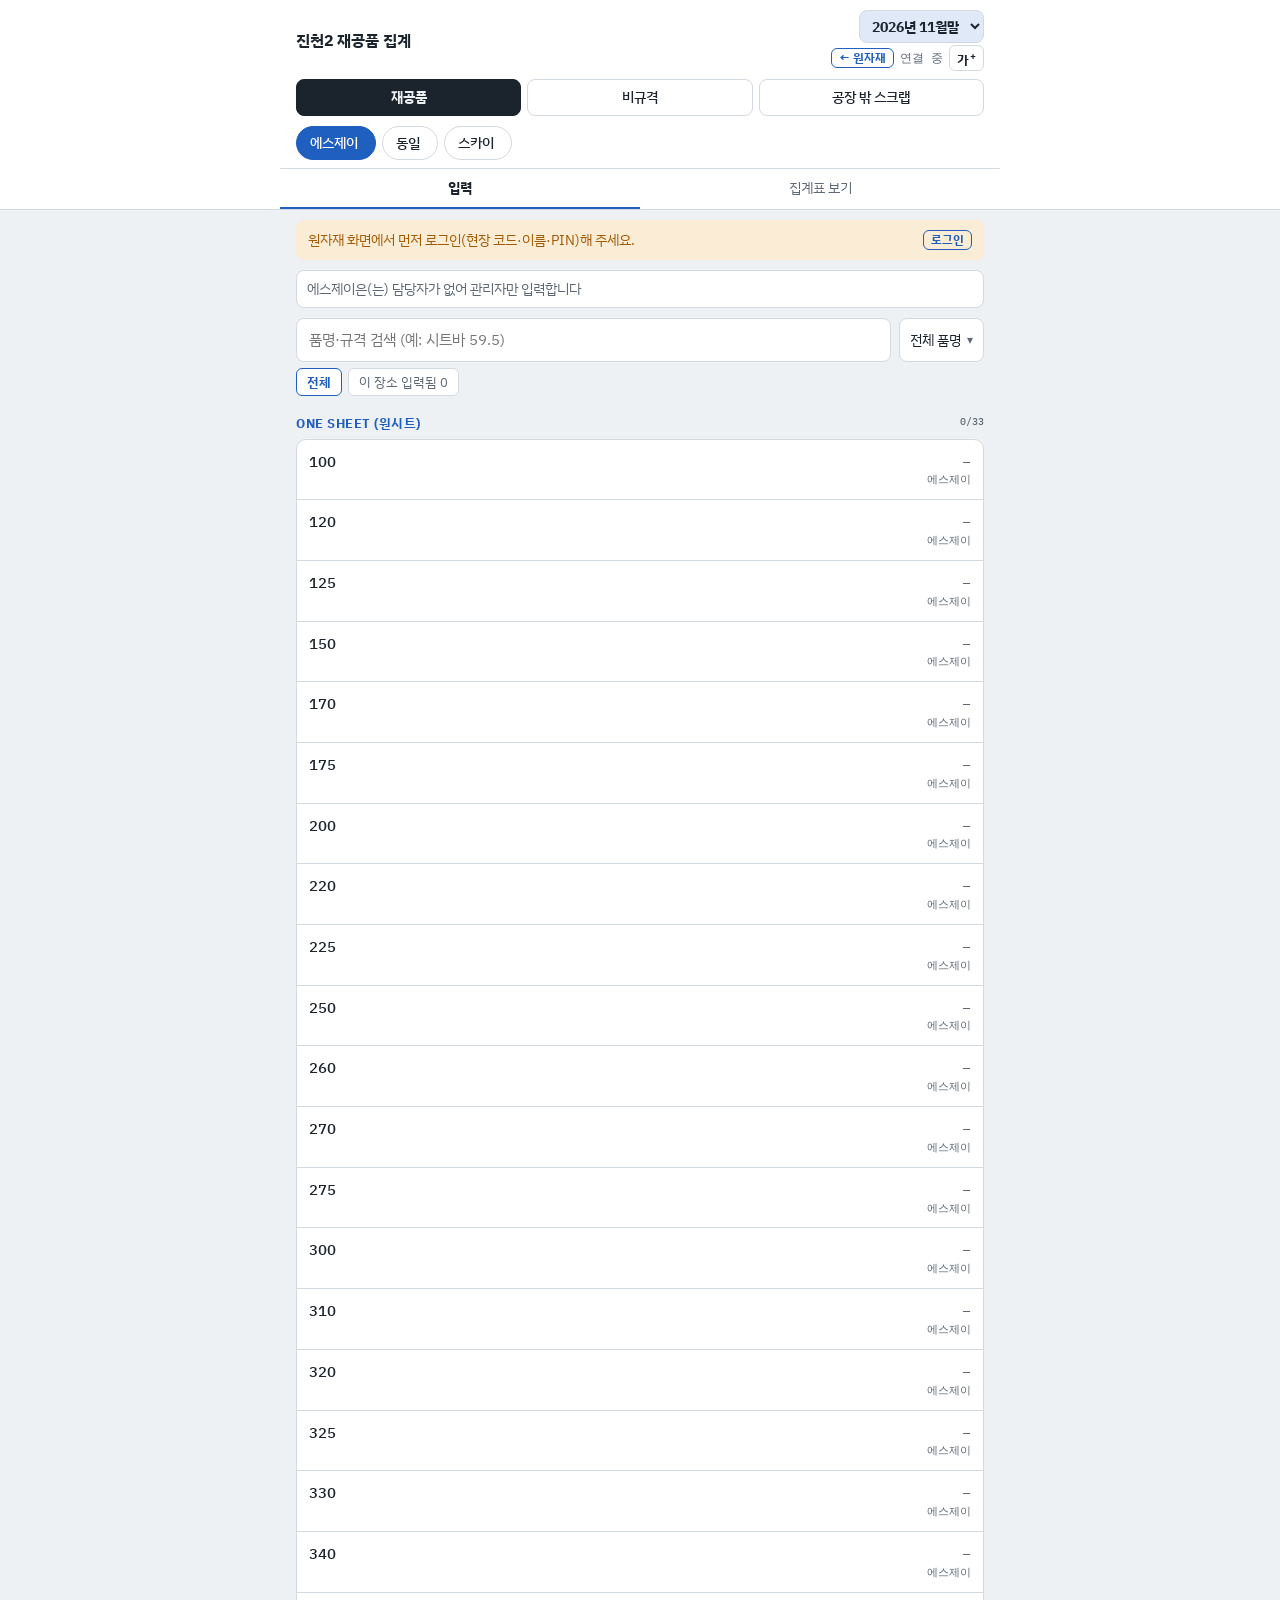
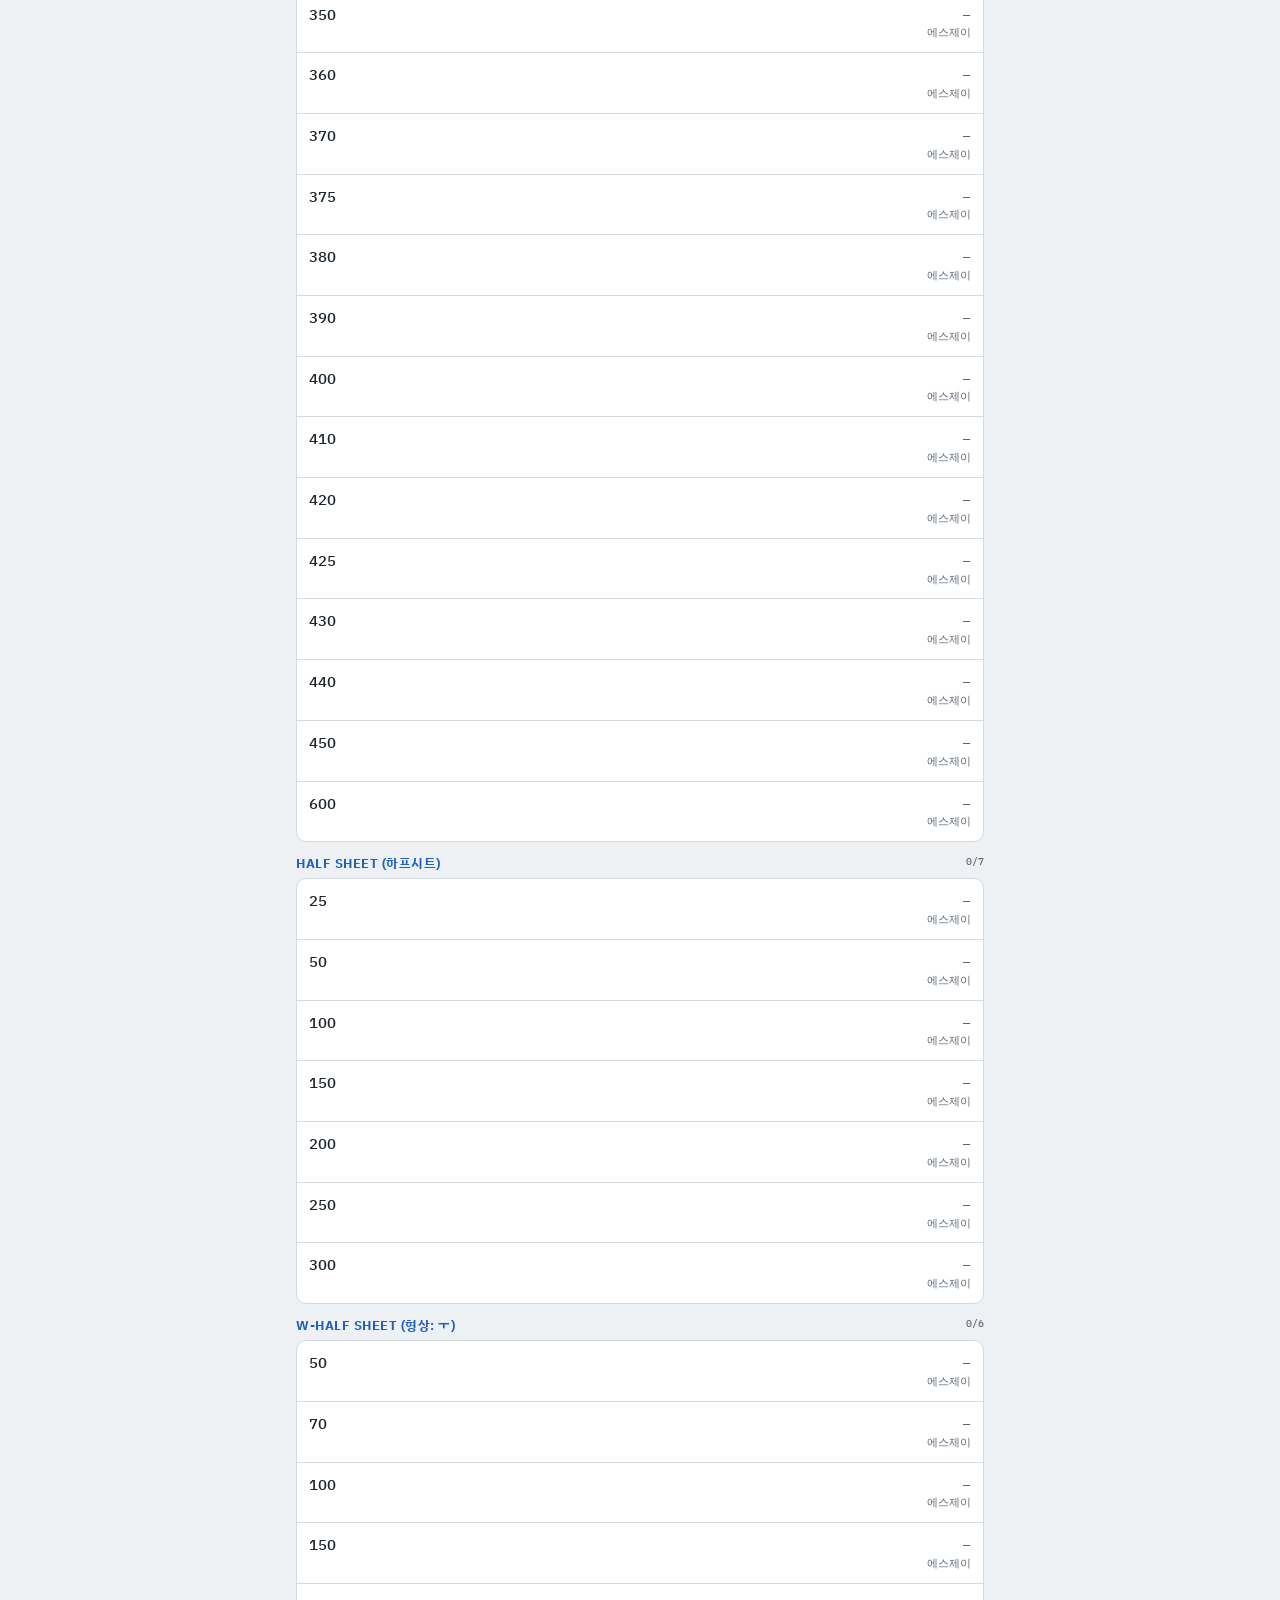
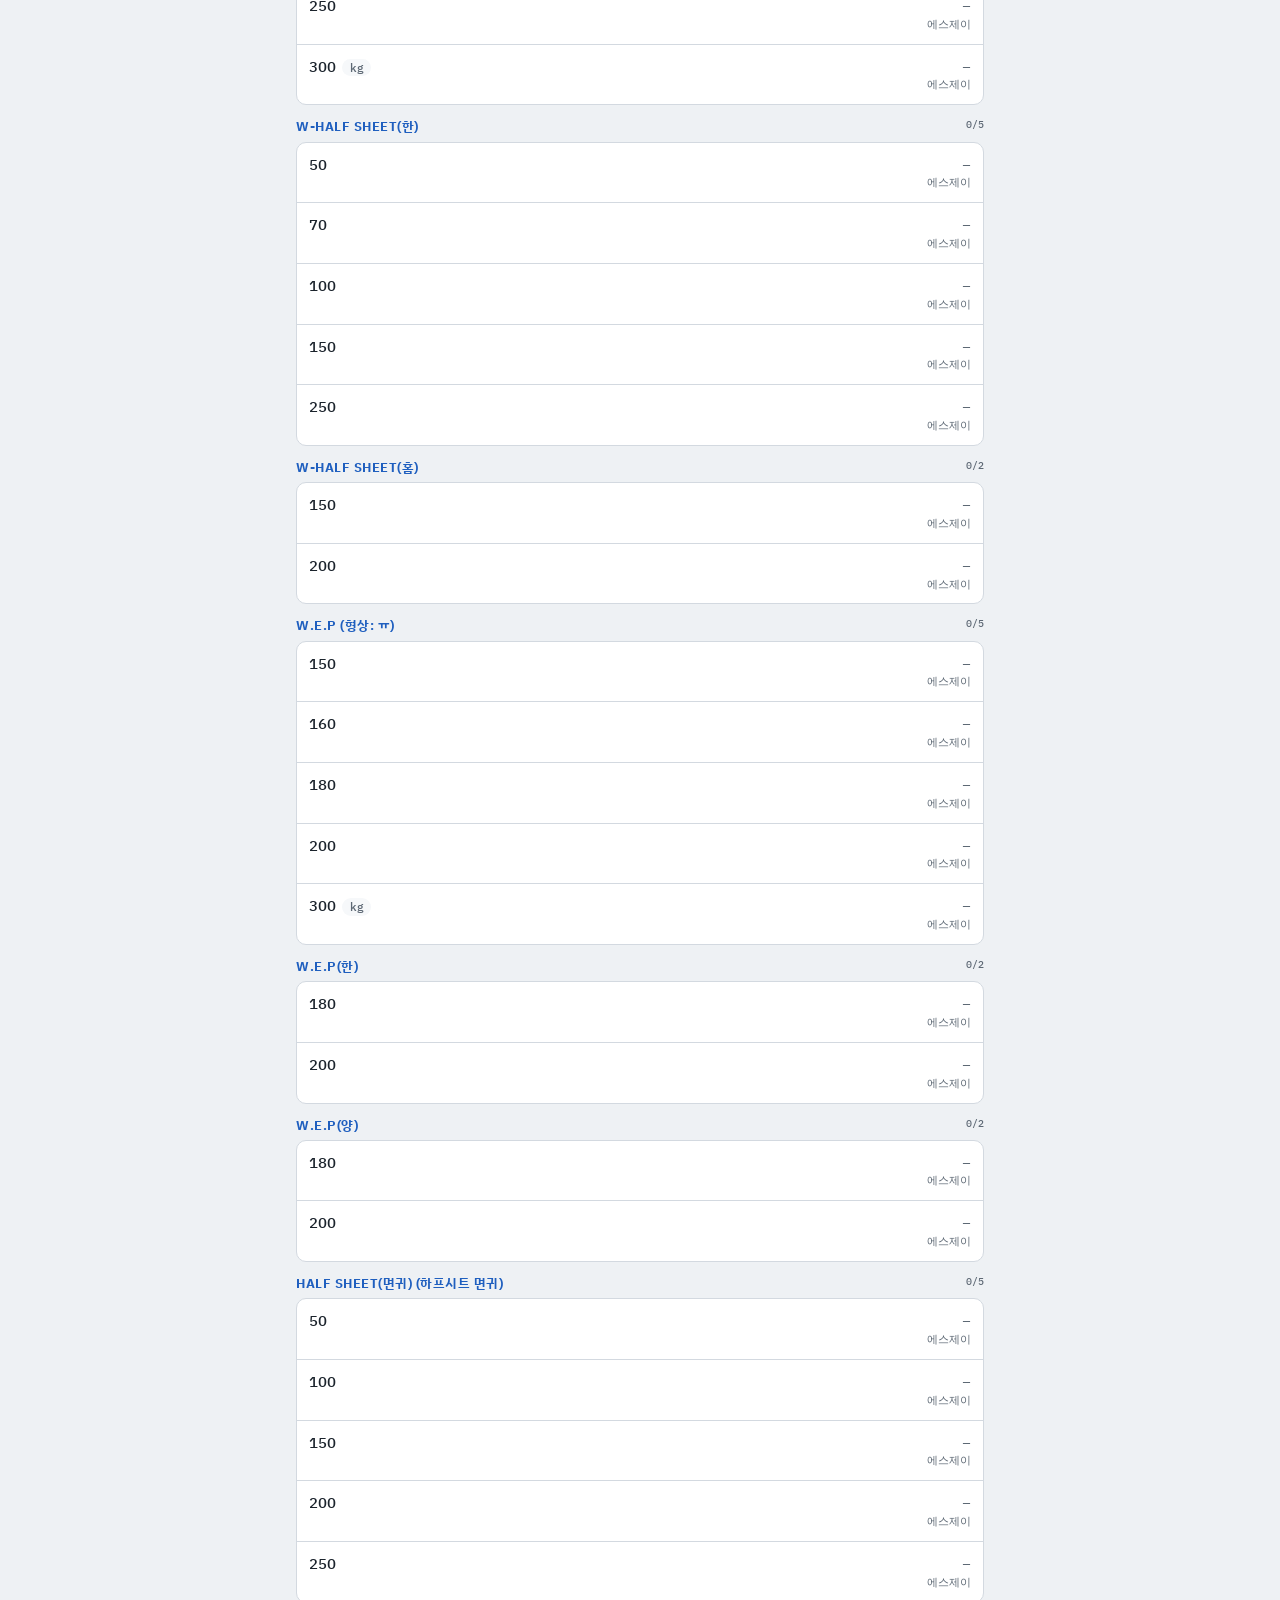
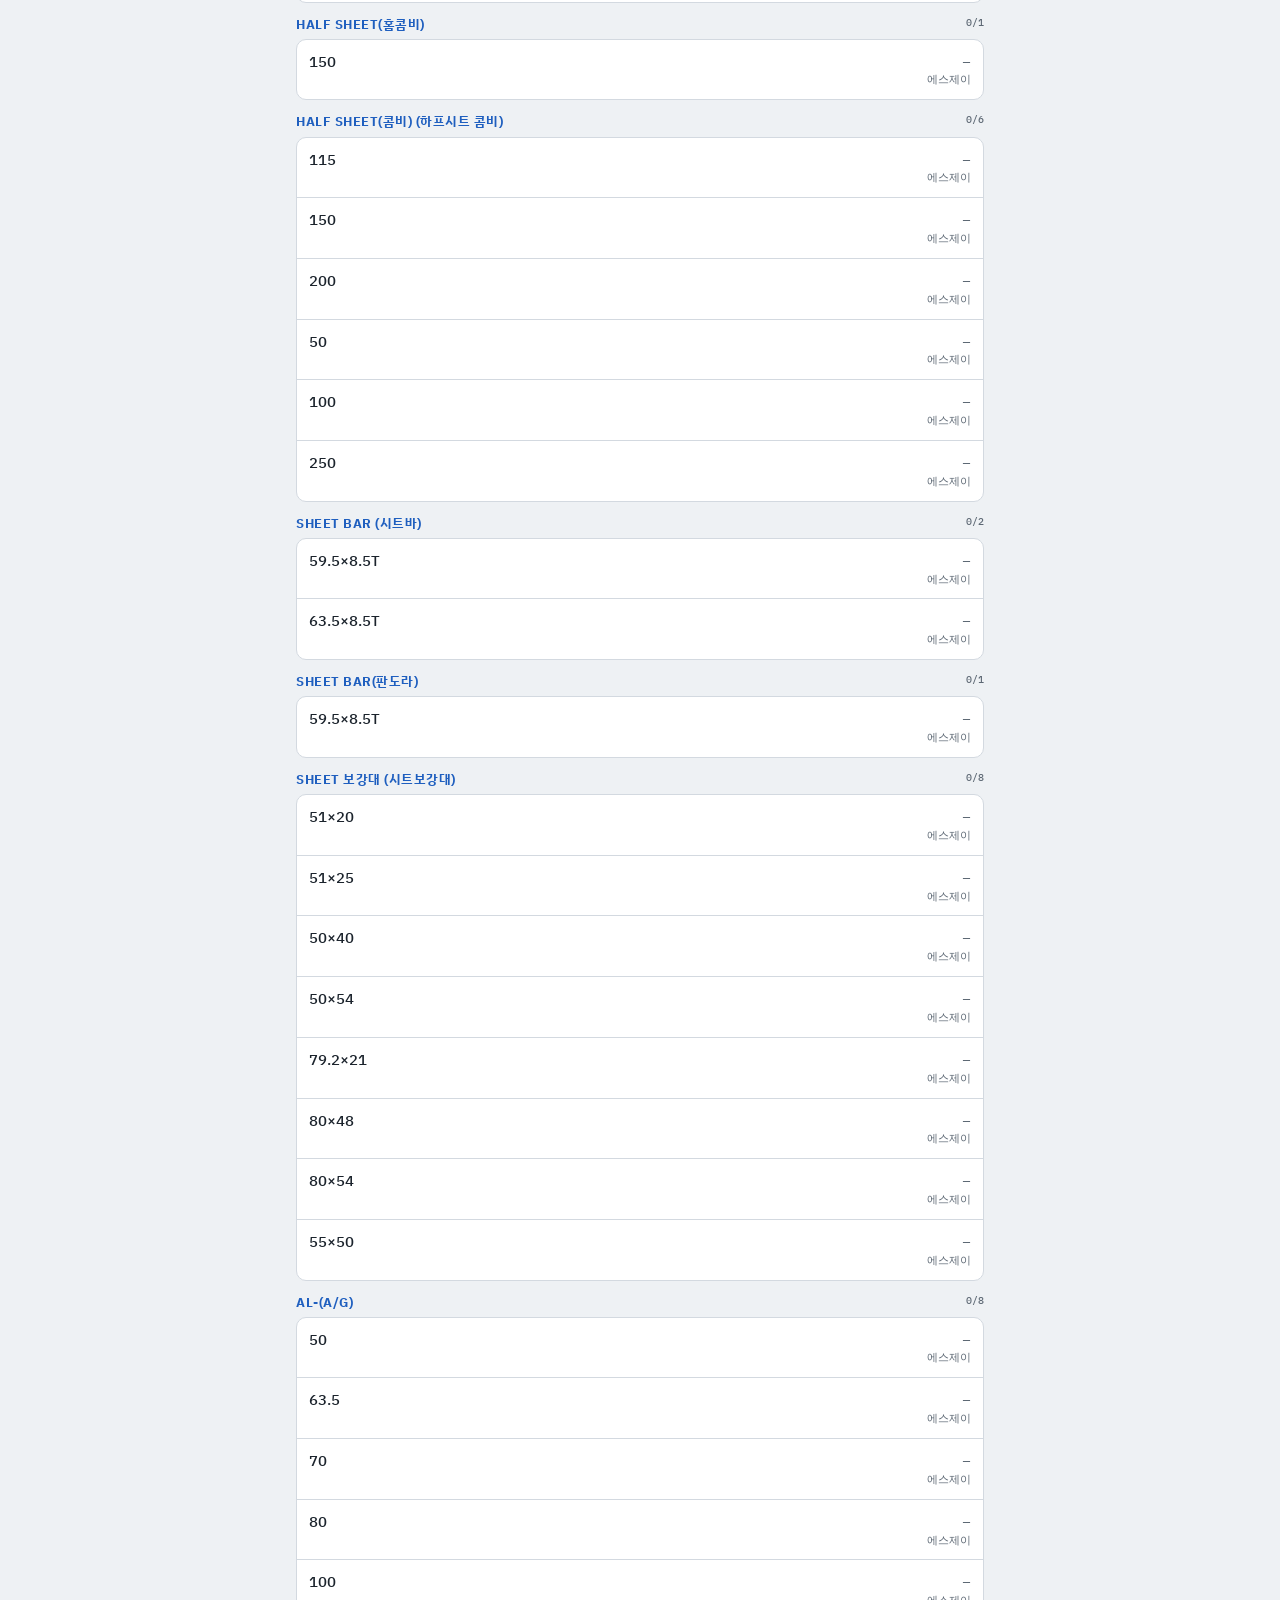
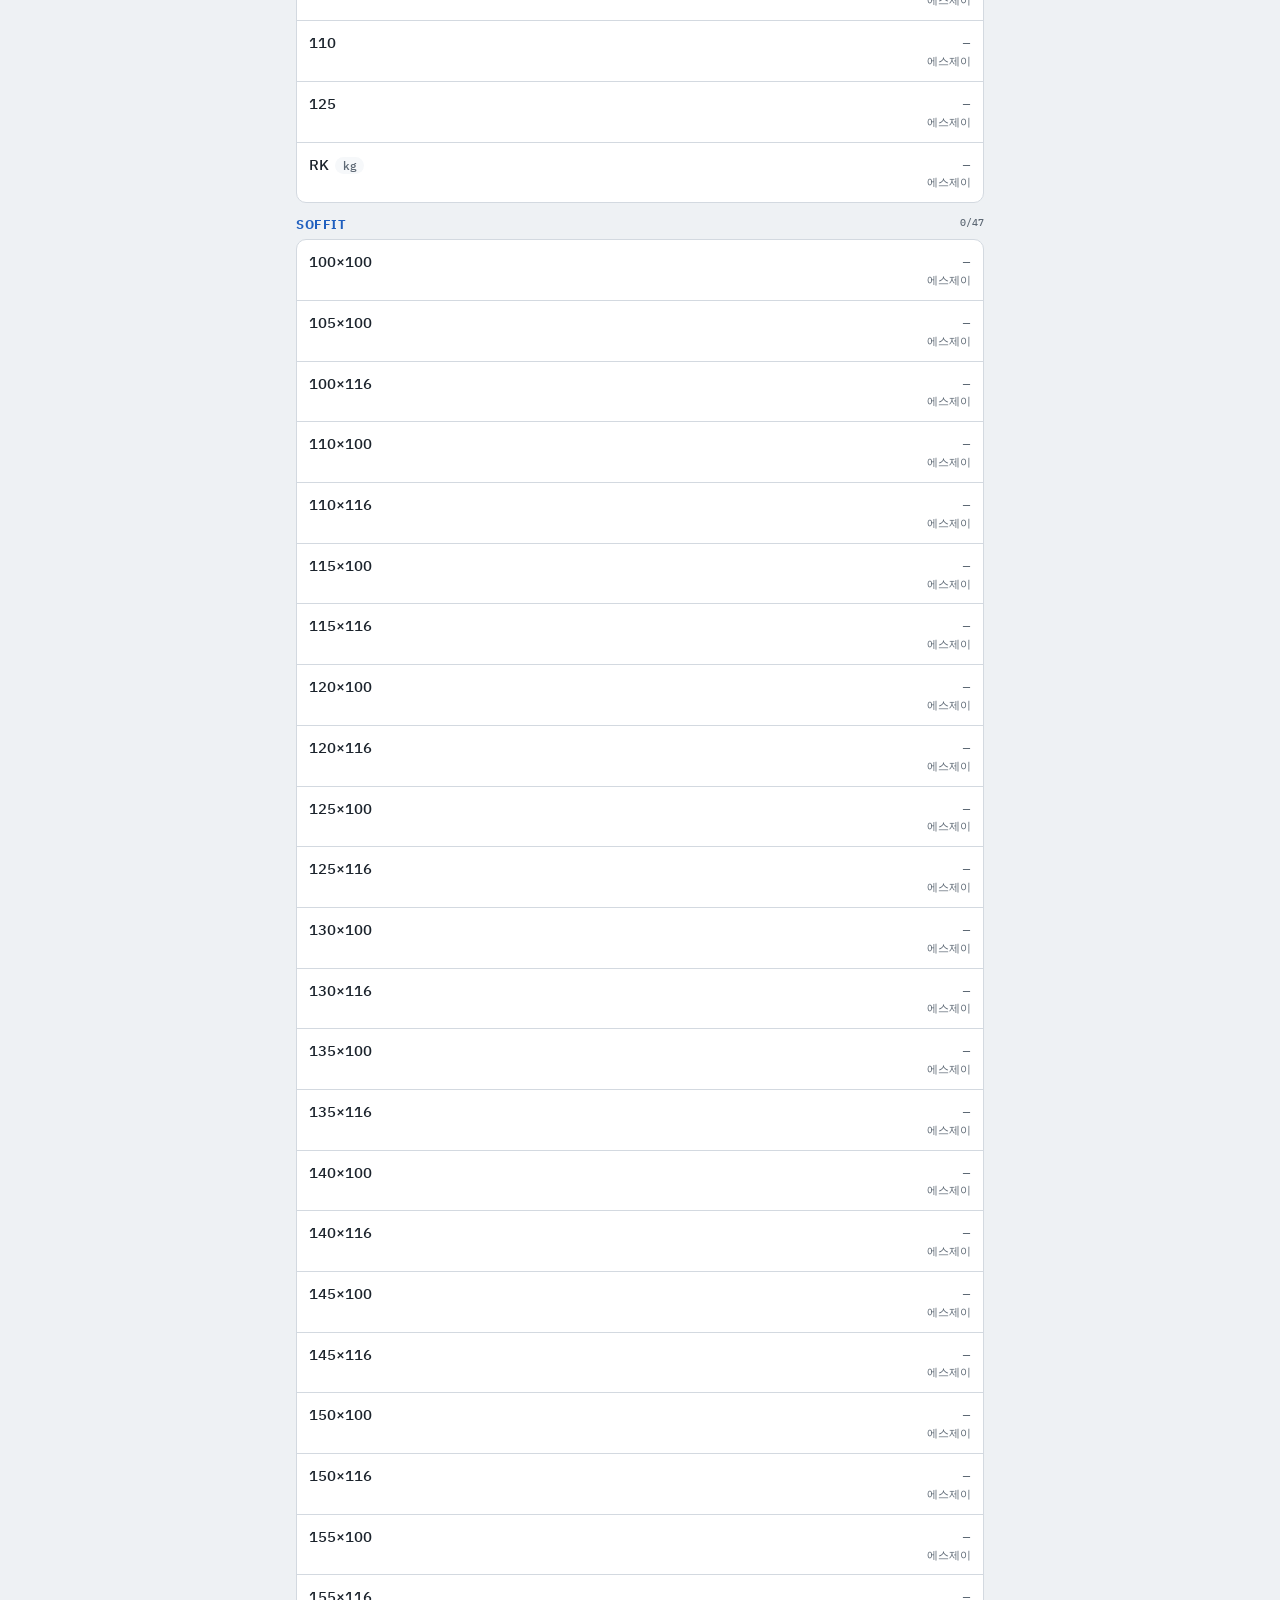
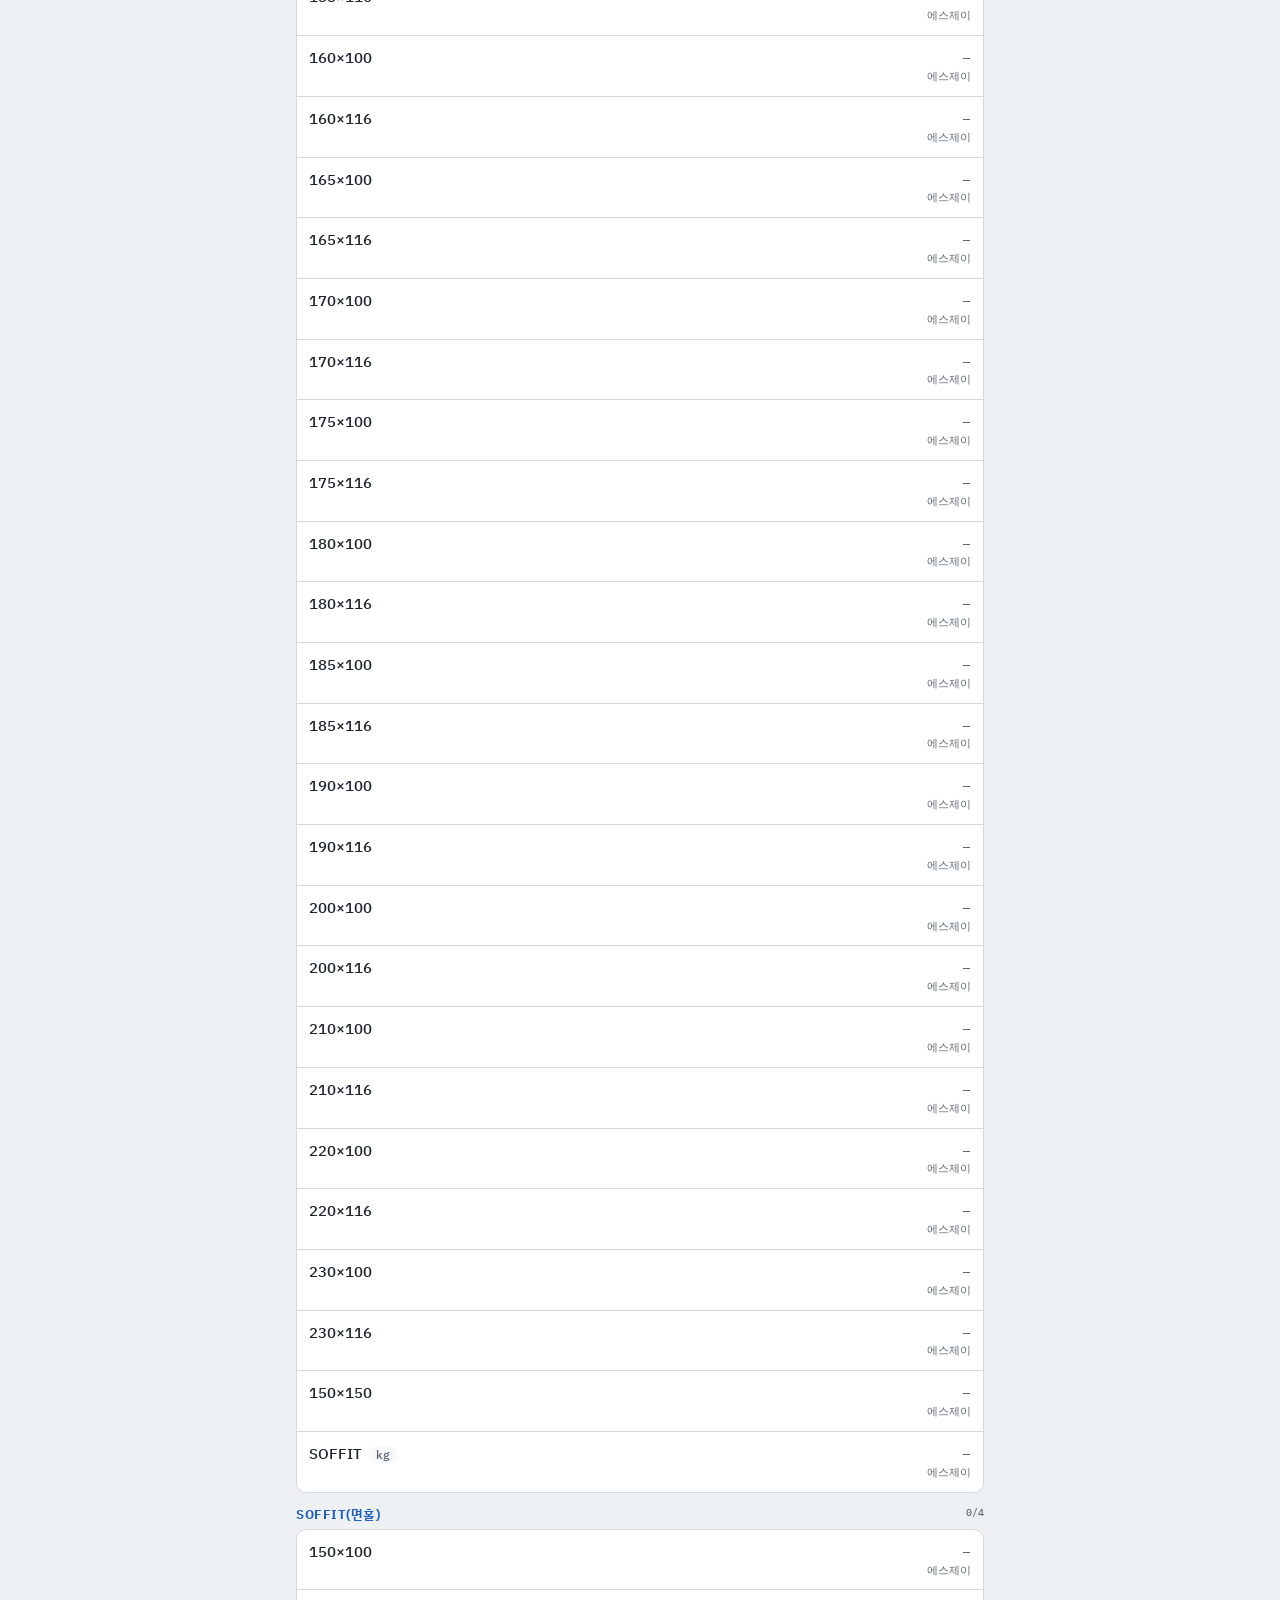
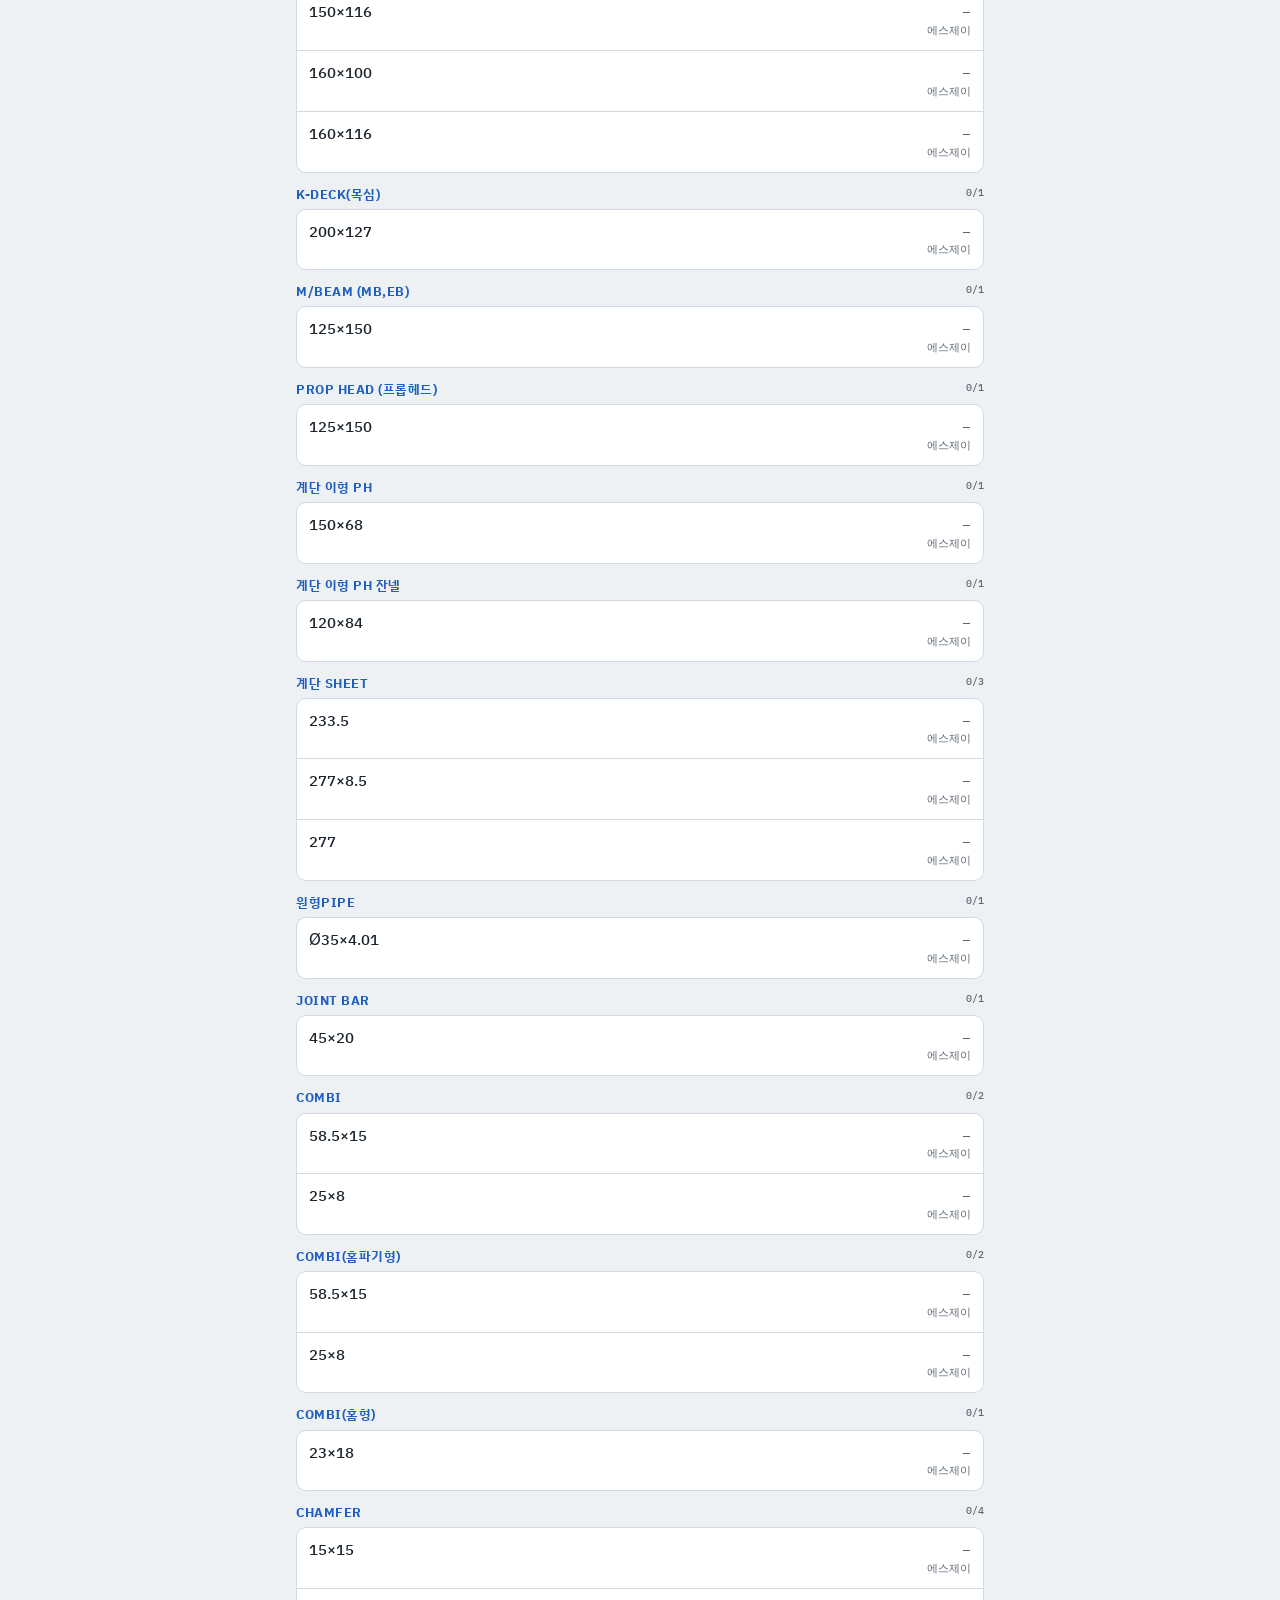
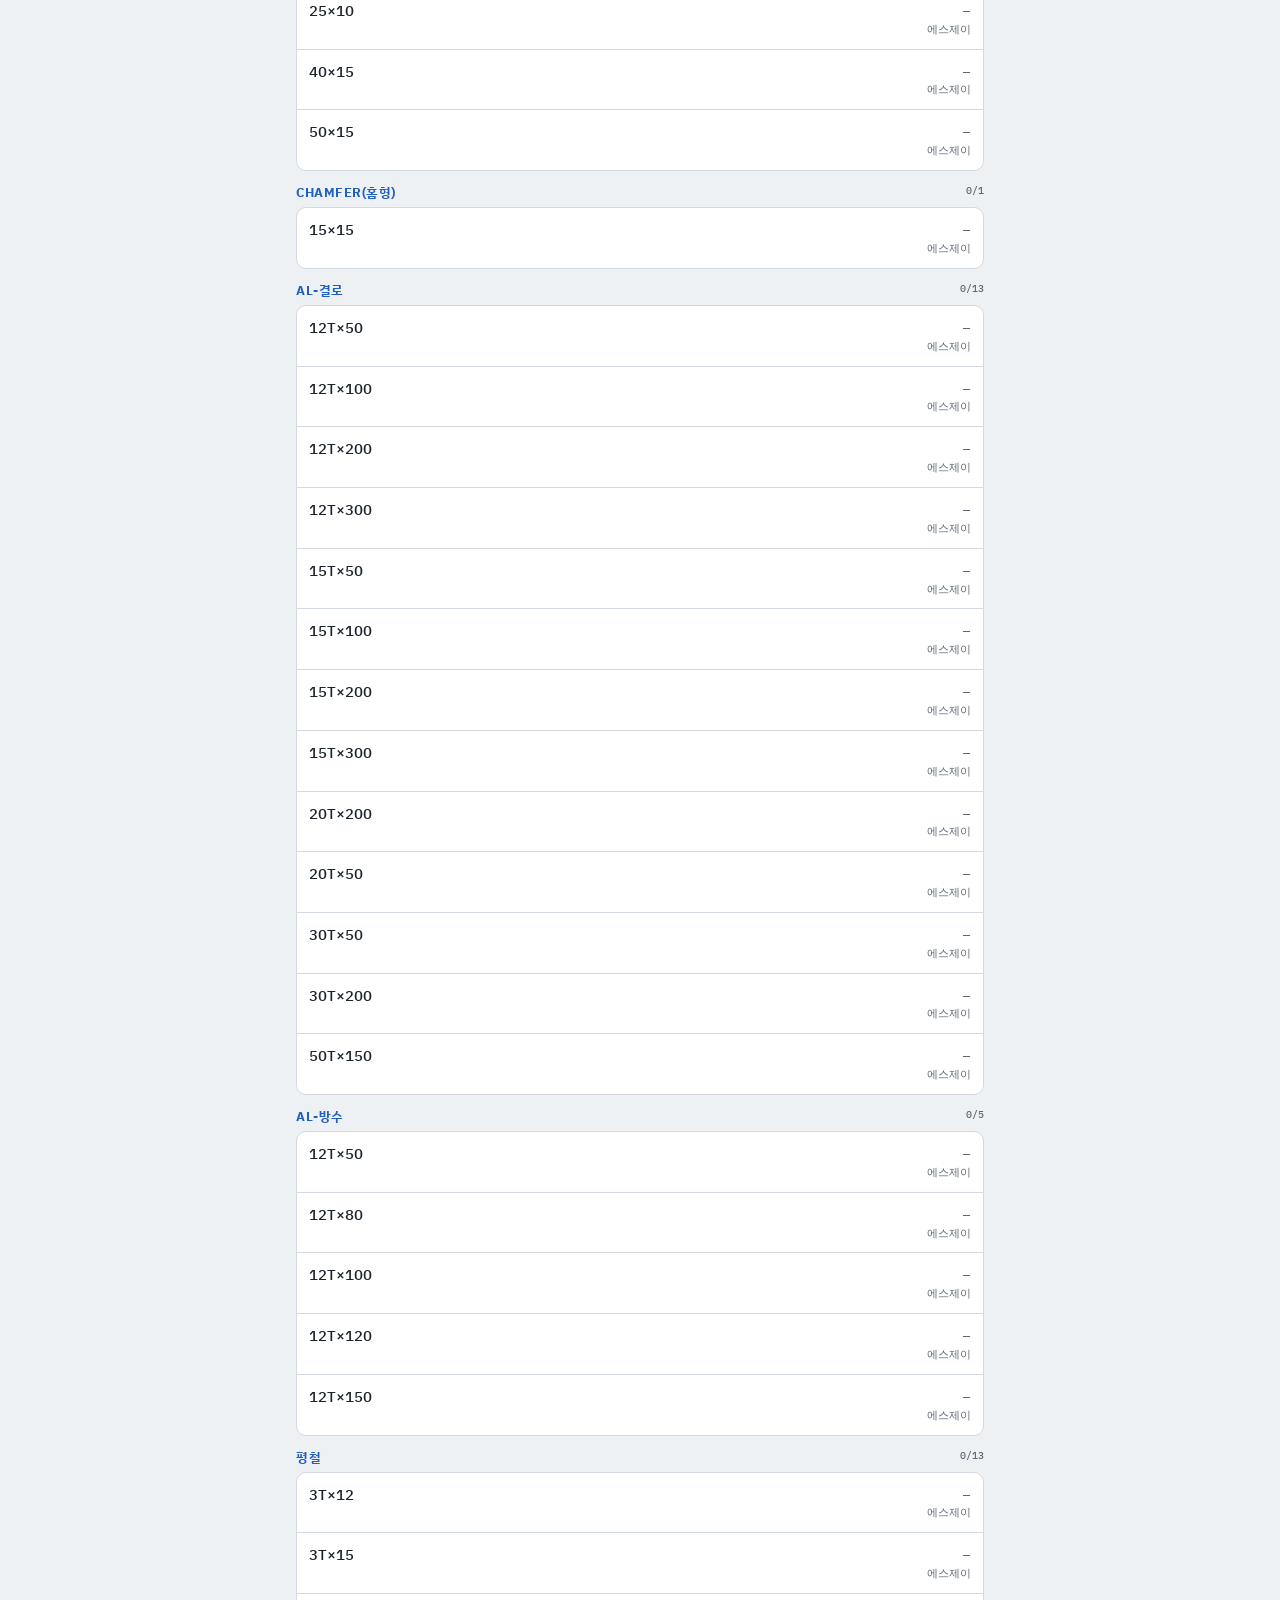
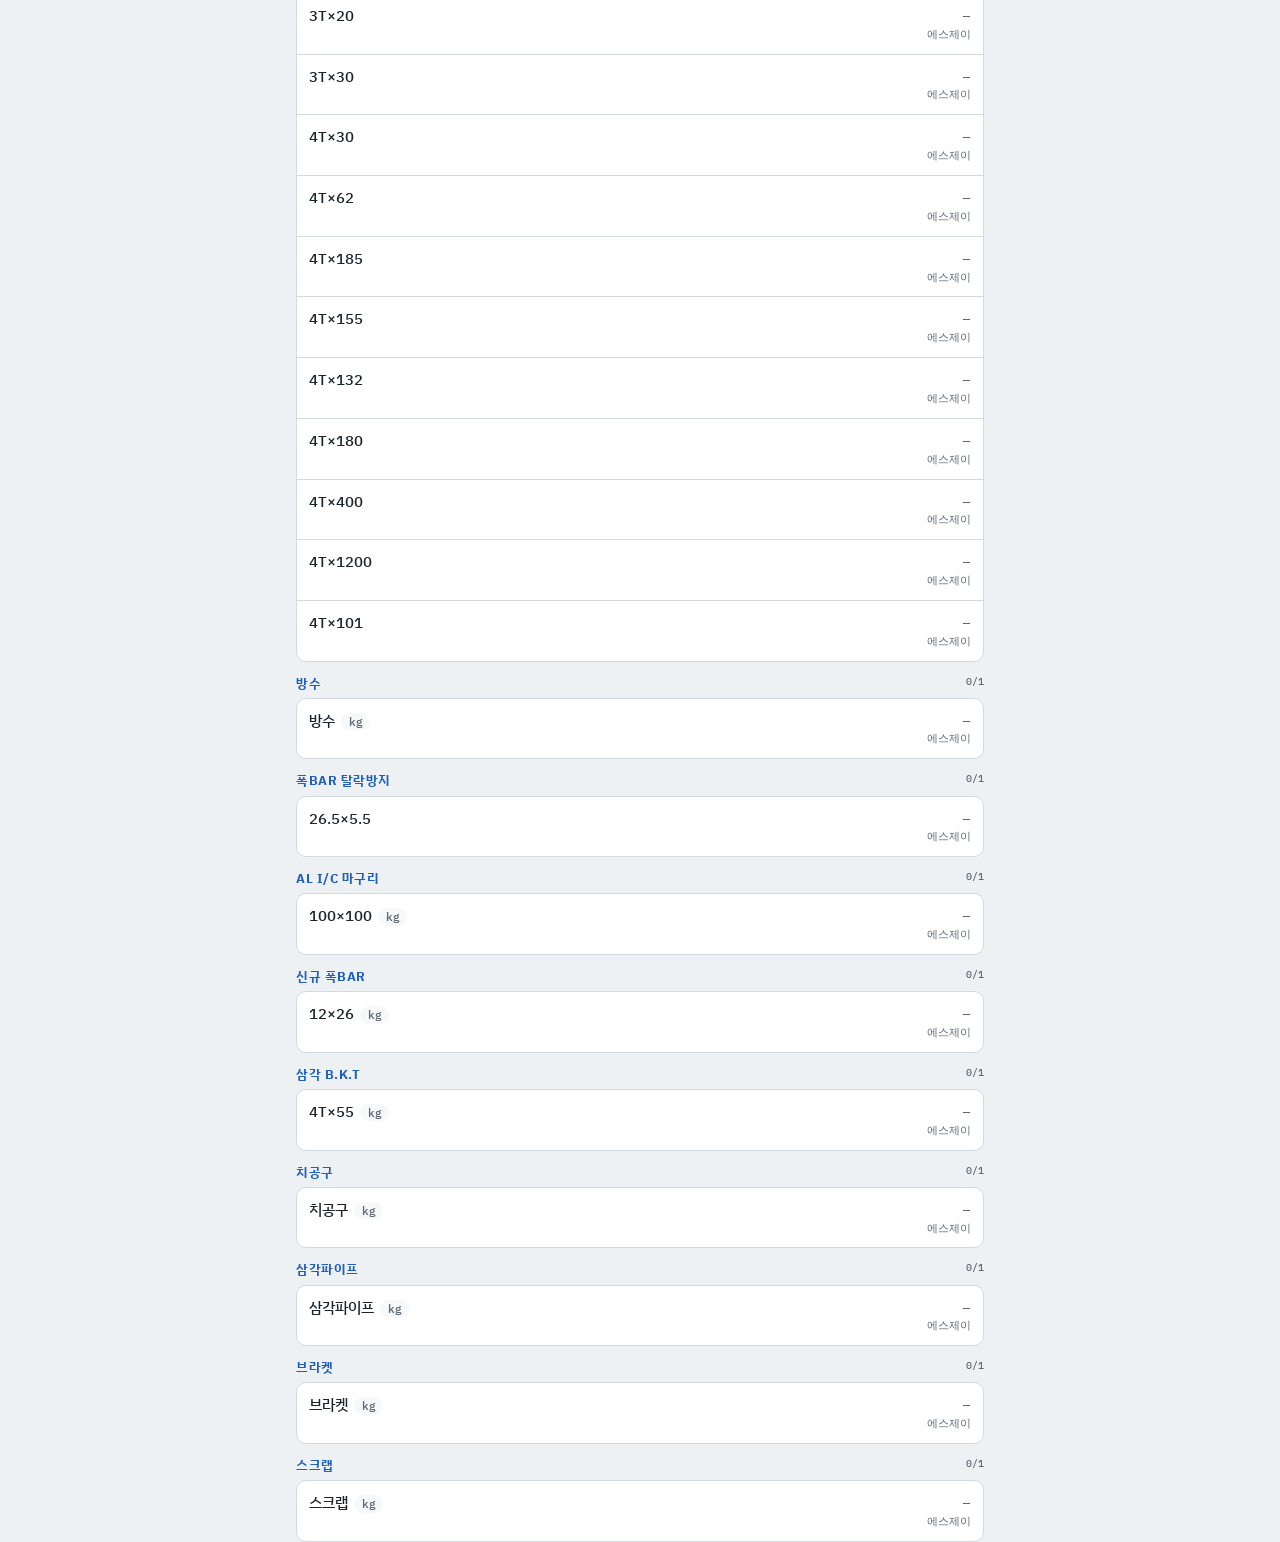
==== wip.html @ ae702c57 "Add files via upload" ====
<!doctype html>
<html lang="ko">
<head>
<meta charset="utf-8">
<meta name="viewport" content="width=device-width,initial-scale=1,viewport-fit=cover">
<meta name="theme-color" content="#1f5fbf">
<meta name="apple-mobile-web-app-capable" content="yes">
<meta name="mobile-web-app-capable" content="yes">
<link rel="manifest" href="manifest.webmanifest">
<link rel="icon" href="icon-192.png">
<link rel="apple-touch-icon" href="icon-192.png">
<title>진천2 재공품 집계</title>
<link rel="preconnect" href="https://fonts.googleapis.com">
<link rel="stylesheet" href="https://fonts.googleapis.com/css2?family=IBM+Plex+Sans+KR:wght@400;500;700&family=IBM+Plex+Mono:wght@500;600&display=swap">
<link rel="stylesheet" href="app.css">
<style>
/* 재공품 화면만 쓰는 것 (나머지는 원자재 화면과 같은 app.css) */
.top h1 { font-size: 16px; white-space: nowrap }
.top .subrow > * { white-space: nowrap }
.sheets { display: grid; grid-template-columns: repeat(3, 1fr); gap: 6px; padding-block: 2px 6px }
.sheets button { border: 1px solid var(--line); background: var(--surface); border-radius: 8px; padding: 7px 4px; font-size: 14px; font-weight: 500 }
.sheets button[aria-pressed="true"] { background: var(--fg); border-color: var(--fg); color: var(--bg); font-weight: 700 }
.tabs.two { grid-template-columns: repeat(2, 1fr) }
.form { margin-top: 10px; background: var(--surface); border: 1px solid var(--line); border-radius: 10px; padding: 12px; display: flex; flex-direction: column; gap: 8px }
.form h3 { margin: 0; font-size: 14px }
.form .row { display: flex; gap: 8px; align-items: flex-end }
.form label { display: flex; flex-direction: column; gap: 3px; font-size: 12.5px; color: var(--muted); flex: 1; min-width: 0 }
.form input, .form select { width: 100%; border: 1px solid var(--line); background: var(--bg); color: var(--fg); border-radius: 8px; padding: 10px; font: inherit; font-size: 16px }
.form input.num { font-family: var(--font-num) }
.form .btn { flex: none; padding: 11px 16px; font-size: 15px }
.form .hint { margin: 0; font-size: 12px; color: var(--muted) }
.form .err { color: var(--danger); font-size: 13px; min-height: 1em; margin: 0 }
.modeseg { display: flex; gap: 6px }
.modeseg .chip { font-size: 14px; padding: 6px 12px }
.grpbox { margin-top: 10px; background: var(--surface); border: 1px solid var(--line); border-radius: 10px; overflow: hidden }
.grpbox-h { display: flex; justify-content: space-between; align-items: center; gap: 8px; padding: 9px 12px; background: var(--accent-soft); font-weight: 700; font-size: 14px }
.grpbox-h small { font-family: var(--font-num); font-weight: 600; font-size: 13px; color: var(--fg) }
.grpbox-h button { border: 1px solid var(--accent); background: var(--surface); color: var(--accent); border-radius: 6px; padding: 2px 8px; font-size: 12.5px; font-weight: 700 }
.erow { display: grid; grid-template-columns: 1fr auto auto; gap: 8px; align-items: center; padding: 8px 12px; border-top: 1px solid var(--line); font-size: 14px }
.erow:first-of-type { border-top: 0 }
.erow .v { font-family: var(--font-num); font-weight: 600; text-align: right }
.erow .w { color: var(--muted); font-size: 12px; grid-column: 1 }
.erow .acts button { border: 1px solid var(--danger); color: var(--danger); background: none; border-radius: 6px; padding: 2px 8px; font-size: 12.5px }
.erow.del { opacity: .5 }
.erow.del .v, .erow.del .t { text-decoration: line-through }
.erow.pend .v::after { content: " ·보내는 중"; font-family: var(--font-body); font-size: 11px; color: var(--warn); font-weight: 500 }
.lenrow { display: flex; justify-content: space-between; gap: 8px; padding: 6px 12px; font-family: var(--font-num); font-size: 13.5px; border-top: 1px dashed var(--line); background: var(--bg) }
.lenrow b { font-weight: 600 }
.sumtbl td.l, .sumtbl th.l { text-align: left; white-space: normal }
.sumtbl tr.sub td { background: var(--accent-soft); font-weight: 700 }
.sumtbl tr.tot td { background: var(--fg); color: var(--bg); font-weight: 700 }
.needlogin { margin-top: 30px; text-align: center }
.needlogin p { color: var(--muted) }
.sheet .form { border: 0; padding: 8px 0 0; margin-top: 4px }
/* 입력 창: 길이·수량 칸을 눌러 고르고 아래 키패드로 넣는다 */
.wipdisp { gap: 6px; justify-content: flex-start }
.fld { display: grid; grid-template-columns: 44px 1fr auto; align-items: baseline; gap: 8px; width: 100%; text-align: left; border: 1px solid var(--line); background: var(--surface); border-radius: 8px; padding: 6px 10px }
.fld span { font-size: 13px; color: var(--muted) }
.fld b { font-size: 22px; font-weight: 600; overflow-wrap: anywhere }
.fld b i { font-style: normal; font-family: var(--font-body); font-size: 14px; font-weight: 500; color: var(--muted) }
.fld small { font-size: 13px; color: var(--muted) }
.fld.on { border-color: var(--accent); box-shadow: 0 0 0 1px var(--accent) inset }
.wipdisp .res { color: var(--muted); font-size: 13px; font-family: var(--font-num) }
.wipdisp .res b { color: var(--fg); font-size: 15px }
.notes { display: flex; flex-wrap: wrap; gap: 6px; margin-bottom: 6px }
.sheet .modeseg { margin-top: 6px }
.sitepick small { display: block; font-size: 12px; color: var(--muted); margin-bottom: 4px }
.sitepick .chip { text-align: left }
.pill {display: inline-block; font-size: 12px; border-radius: 999px; padding: 0 8px; background: var(--key); color: var(--muted); margin-left: 6px; font-weight: 500 }
</style>
</head>
<body>

<header>
  <div class="wrap">
    <div class="top"><h1>진천2 재공품 집계</h1><div class="right"><select id="monthSel" class="month" aria-label="조사월"><option>불러오는 중</option></select><div class="subrow"><a class="formlink" href="./">← 원자재</a><span class="adm" id="admBadge" hidden>관리자</span><span class="sync" id="sync"></span><button type="button" class="bigbtn" id="bigBtn" aria-pressed="false" aria-label="글자 크게">가<b>+</b></button></div></div></div>
    <div class="sheets" id="sheetBar" role="group" aria-label="집계표 탭"></div>
    <div class="locs" id="locBar" role="group" aria-label="장소"></div>
  </div>
  <div class="tabs two" role="tablist">
    <button class="tab" role="tab" id="tab-input" aria-selected="true">입력</button>
    <button class="tab" role="tab" id="tab-sum" aria-selected="false">집계표 보기</button>
  </div>
</header>

<main class="wrap">
  <div id="banners"></div>
  <div id="view"></div>
</main>

<div id="sheetRoot"></div>
<div id="dlgRoot"></div>
<div id="grpRoot"></div>
<div id="visRoot"></div>
<div id="toastRoot"></div>
<script src="config.js"></script>
<script src="wip.js"></script>
</body>
</html>
---- app.css ----
/* Layout: 한 손 조작용 단일 칼럼. 위에는 장소·검색 고정, 가운데 품목 목록, 품목을 누르면 아래에서 계산 키패드가 올라온다. */
:root {
  --bg: #eef1f4;          /* 알루미늄 판 같은 차가운 회색 */
  --surface: #ffffff;
  --line: #d3d9e0;
  --fg: #1b232c;
  --muted: #5d6874;
  --accent: #1f5fbf;      /* 도면 마킹 블루 */
  --accent-fg: #ffffff;
  --accent-soft: #dfe9f8;
  --ok: #1d7a46;
  --ok-soft: #dcf1e4;
  --warn: #a35a00;
  --warn-soft: #fbecd5;
  --danger: #b3261e;
  --key: #f6f8fa;
  --font-body: "IBM Plex Sans KR", "Malgun Gothic", "Apple SD Gothic Neo", system-ui, sans-serif;
  --font-num: "IBM Plex Mono", ui-monospace, "Consolas", monospace;
}
@media (prefers-color-scheme: dark) { :root:not([data-theme="light"]) {
  --bg: #12171d; --surface: #1b222a; --line: #2e3842; --fg: #e5eaef; --muted: #96a2ae;
  --accent: #6ea3f0; --accent-fg: #0d1520; --accent-soft: #1f324d;
  --ok: #6fcf97; --ok-soft: #173326; --warn: #f0b35c; --warn-soft: #3a2a12; --danger: #f2827a; --key: #222b34;
  color-scheme: dark } }
:root[data-theme="dark"] {
  --bg: #12171d; --surface: #1b222a; --line: #2e3842; --fg: #e5eaef; --muted: #96a2ae;
  --accent: #6ea3f0; --accent-fg: #0d1520; --accent-soft: #1f324d;
  --ok: #6fcf97; --ok-soft: #173326; --warn: #f0b35c; --warn-soft: #3a2a12; --danger: #f2827a; --key: #222b34;
  color-scheme: dark }

html { padding-top: env(safe-area-inset-top, 0px); padding-bottom: env(safe-area-inset-bottom, 0px) }
body { margin: 0 }
[hidden] { display: none !important }
* { box-sizing: border-box }
body { background: var(--bg); color: var(--fg); font-family: var(--font-body); font-size: 15px; line-height: 1.45; -webkit-tap-highlight-color: transparent }
body::before { content: ""; position: fixed; inset: 0 0 auto; height: env(safe-area-inset-top, 0px); z-index: 10; background: var(--surface) }
button { font: inherit; color: inherit; cursor: pointer }
button:focus-visible, input:focus-visible, select:focus-visible { outline: 2px solid var(--accent); outline-offset: 2px }
.num { font-family: var(--font-num); font-variant-numeric: tabular-nums }
.wrap { padding-left: max(16px, env(safe-area-inset-left, 0px)); padding-right: max(16px, env(safe-area-inset-right, 0px)) }

header { position: sticky; top: env(safe-area-inset-top, 0px); z-index: 5; background: var(--surface); border-bottom: 1px solid var(--line) }
.top { display: flex; align-items: baseline; justify-content: space-between; gap: 8px; padding-block: 10px 6px }
.top h1 { margin: 0; font-size: 17px; font-weight: 700; letter-spacing: -0.01em }
.top { align-items: center }
.month { flex: none; border: 1px solid var(--line); background: var(--accent-soft); color: var(--fg); border-radius: 8px; padding: 5px 8px; font: inherit; font-size: 13.5px; font-weight: 700 }
.locs { display: flex; gap: 6px; overflow-x: auto; padding-block: 4px 8px; scrollbar-width: none }
.locs::-webkit-scrollbar { display: none }
.loc { flex: none; border: 1px solid var(--line); background: var(--surface); border-radius: 999px; padding: 6px 13px; font-size: 14px; font-weight: 500 }
.loc[aria-pressed="true"] { background: var(--accent); border-color: var(--accent); color: var(--accent-fg) }
.loc small { font-family: var(--font-num); font-size: 11.5px; opacity: .75; margin-left: 4px }
.tabs { display: grid; grid-template-columns: repeat(3, 1fr); border-top: 1px solid var(--line) }
.tab { background: none; border: 0; padding: 9px 0; font-size: 14px; color: var(--muted); border-bottom: 2px solid transparent }
.tab[aria-selected="true"] { color: var(--fg); font-weight: 700; border-bottom-color: var(--accent) }

.banner { margin-top: 10px; border-radius: 8px; padding: 10px 12px; font-size: 13.5px; display: flex; gap: 10px; align-items: center; justify-content: space-between }
.banner.warn { background: var(--warn-soft); color: var(--warn) }
.banner.info { background: var(--accent-soft); color: var(--fg) }
.banner button { border: 1px solid currentColor; background: none; border-radius: 6px; padding: 4px 10px; font-size: 13px; color: inherit; flex: none }

.search { display: flex; gap: 8px; padding-block: 10px 6px }
.search input { flex: 1; min-width: 0; border: 1px solid var(--line); background: var(--surface); color: var(--fg); border-radius: 8px; padding: 10px 12px; font: inherit }
.search select { flex: none; max-width: 42%; border: 1px solid var(--line); background: var(--surface); color: var(--fg); border-radius: 8px; padding: 0 8px; font: inherit; font-size: 14px }
.filters { display: flex; gap: 6px; padding-bottom: 6px; flex-wrap: wrap }
.chip { border: 1px solid var(--line); background: var(--surface); border-radius: 6px; padding: 4px 10px; font-size: 13px; color: var(--muted) }
.chip[aria-pressed="true"] { border-color: var(--accent); color: var(--accent); font-weight: 700 }

/* 품목군 이름은 스크롤해도 상단(헤더 바로 아래)에 붙어 있고, 다음 품목군이 오면 밀려난다 */
.grp { position: sticky; top: calc(env(safe-area-inset-top, 0px) + var(--hdr, 120px)); z-index: 3; margin: 0; padding: 12px 0 6px; background: var(--bg);
  font-size: 12.5px; font-weight: 700; color: var(--accent); letter-spacing: .04em; text-transform: uppercase; display: flex; justify-content: space-between; gap: 8px }
.grp small { color: var(--muted); font-weight: 500; letter-spacing: 0; text-transform: none; font-family: var(--font-num) }
.list { display: flex; flex-direction: column; background: var(--surface); border: 1px solid var(--line); border-radius: 10px; overflow: hidden }
.item { display: grid; grid-template-columns: 1fr auto; gap: 2px 10px; align-items: center; text-align: left; background: none; border: 0; border-top: 1px solid var(--line); padding: 11px 12px }
.item:first-child { border-top: 0 }
.item .spec { font-weight: 500; min-width: 0; overflow-wrap: anywhere }
.item .spec .len { font-family: var(--font-num); font-weight: 600 }
.item .meta { grid-column: 1; color: var(--muted); font-size: 12px; font-family: var(--font-num) }
.item .qty { grid-row: 1 / span 2; grid-column: 2; text-align: right; font-family: var(--font-num); font-size: 15px; font-weight: 600 }
.item .qty small { display: block; font-size: 11px; font-weight: 500; color: var(--muted) }
.item .qty.zero { color: var(--muted); font-weight: 500 }
.item.done { background: linear-gradient(90deg, var(--ok-soft), transparent 70%) }
.item.done .qty { color: var(--ok) }
.empty { color: var(--muted); text-align: center; padding: 28px 12px; font-size: 14px }
.addcustom { width: 100%; margin: 14px 0 28px; border: 1px dashed var(--line); background: none; border-radius: 10px; padding: 12px; color: var(--accent); font-weight: 500 }

/* 입력 내역 */
.log { display: flex; flex-direction: column; gap: 8px; padding-block: 12px 28px }
.entry { background: var(--surface); border: 1px solid var(--line); border-radius: 10px; padding: 10px 12px; display: grid; grid-template-columns: 1fr auto; gap: 2px 10px }
.entry .what { font-weight: 500; min-width: 0; overflow-wrap: anywhere }
.entry .how { font-family: var(--font-num); text-align: right; font-weight: 600 }
.entry .how small { display: block; color: var(--muted); font-weight: 500; font-size: 12px }
.entry .who { grid-column: 1 / -1; color: var(--muted); font-size: 12px; display: flex; gap: 8px; flex-wrap: wrap }
.entry.del { opacity: .55 }
.entry.del .what, .entry.del .how { text-decoration: line-through }
.tag { display: inline-block; border-radius: 4px; padding: 0 6px; font-size: 11.5px; font-weight: 700; background: var(--accent-soft); color: var(--accent) }
.tag.edit { background: var(--warn-soft); color: var(--warn) }
.tag.delt { background: transparent; border: 1px solid var(--danger); color: var(--danger) }

/* 집계 */
.sum { padding-block: 12px 28px; display: flex; flex-direction: column; gap: 14px }
.tbl { overflow-x: auto; background: var(--surface); border: 1px solid var(--line); border-radius: 10px }
table { border-collapse: collapse; width: 100%; font-size: 13.5px }
th, td { padding: 8px 10px; border-bottom: 1px solid var(--line); text-align: right; white-space: nowrap }
th:first-child, td:first-child { text-align: left }
th { font-size: 12px; color: var(--muted); font-weight: 500 }
tr:last-child td { border-bottom: 0 }
tfoot td { font-weight: 700 }
.card { background: var(--surface); border: 1px solid var(--line); border-radius: 10px; padding: 14px }
.card h2 { margin: 0 0 6px; font-size: 15px }
.card p { margin: 0 0 10px; color: var(--muted); font-size: 13.5px }
.btn { border: 0; background: var(--accent); color: var(--accent-fg); border-radius: 8px; padding: 10px 14px; font-weight: 700 }
.btn.ghost { background: none; border: 1px solid var(--line); color: var(--fg); font-weight: 500 }

/* 입력 시트 */
.scrim { position: fixed; inset: 0; background: rgb(10 14 20 / .45); z-index: 20 }
.sheet { position: fixed; left: 0; right: 0; bottom: 0; z-index: 21; background: var(--surface); border-radius: 14px 14px 0 0; max-height: 92%; overflow-y: auto;
  padding-left: max(16px, env(safe-area-inset-left, 0px)); padding-right: max(16px, env(safe-area-inset-right, 0px)); padding-bottom: calc(12px + env(safe-area-inset-bottom, 0px)); padding-top: 12px }
.sheet-head { display: flex; justify-content: space-between; align-items: flex-start; gap: 10px }
.sheet-head h2 { margin: 0; font-size: 17px; overflow-wrap: anywhere }
.sheet-head .meta { color: var(--muted); font-size: 12.5px; font-family: var(--font-num) }
.x { border: 0; background: var(--key); border-radius: 8px; width: 36px; height: 36px; flex: none; font-size: 18px }
.sheet .locs { padding-block: 10px 6px }
.custom-fields { display: grid; grid-template-columns: 1fr 110px; gap: 8px; margin-top: 10px }
.custom-fields input, .memo input { width: 100%; border: 1px solid var(--line); background: var(--bg); color: var(--fg); border-radius: 8px; padding: 9px 10px; font: inherit }
.display { margin-top: 8px; border: 1px solid var(--line); border-radius: 10px; padding: 10px 12px; background: var(--bg); min-height: 74px; display: flex; flex-direction: column; justify-content: center }
.display .expr { font-family: var(--font-num); font-size: 22px; font-weight: 600; overflow-wrap: anywhere; min-height: 30px }
.display .expr .ph { color: var(--muted); font-weight: 500; font-size: 15px; font-family: var(--font-body) }
.display .res { color: var(--muted); font-size: 13px; font-family: var(--font-num) }
.display .res b { color: var(--fg); font-size: 15px }
.display.bad .res { color: var(--danger) }
.memo { margin-top: 8px }
.keys { display: grid; grid-template-columns: repeat(4, 1fr); gap: 6px; margin-top: 10px }
.k { touch-action: manipulation; user-select: none; -webkit-user-select: none; border: 0; background: var(--key); border-radius: 10px; height: 54px; font-family: var(--font-num); font-size: 22px; font-weight: 600 }
.k:active { filter: brightness(.92) }
.k.op { color: var(--accent); background: var(--accent-soft) }
.k.fn { font-family: var(--font-body); font-size: 15px; font-weight: 500 }
.k.save { background: var(--accent); color: var(--accent-fg); font-family: var(--font-body); font-size: 17px; font-weight: 700 }
.k.save[disabled] { opacity: .45 }
.prev { margin-top: 14px }
.prev h3 { margin: 0 0 6px; font-size: 13px; color: var(--muted); font-weight: 500 }
.prow { display: grid; grid-template-columns: auto 1fr auto; gap: 8px; align-items: center; padding: 8px 0; border-top: 1px solid var(--line); font-size: 13.5px }
.prow .e { font-family: var(--font-num); min-width: 0; overflow-wrap: anywhere }
.prow .acts { display: flex; gap: 6px }
.prow .acts button { border: 1px solid var(--line); background: none; border-radius: 6px; padding: 3px 9px; font-size: 12.5px }
.prow .acts .danger { border-color: var(--danger); color: var(--danger) }
.editing { margin-top: 8px; font-size: 13px; color: var(--warn); display: flex; justify-content: space-between; align-items: center }
.editing button { border: 0; background: none; color: var(--accent); font-size: 13px }

.toast { position: fixed; left: 50%; transform: translateX(-50%); bottom: calc(18px + env(safe-area-inset-bottom, 0px)); z-index: 30; background: var(--fg); color: var(--bg); border-radius: 8px; padding: 9px 14px; font-size: 14px; max-width: calc(100% - 32px) }
@media (prefers-reduced-motion: no-preference) { .sheet.anim { animation: up .18s ease-out } @keyframes up { from { transform: translateY(24px); opacity: .6 } } }
@media (min-width: 720px) { main, header > div { max-width: 720px; margin: 0 auto } .sheet { max-width: 560px; margin: 0 auto } }

/* 처음 설정(이름·현장 코드) */
.setup { position: fixed; inset: 0; z-index: 40; background: var(--bg); display: flex; align-items: center; justify-content: center;
  padding-left: max(16px, env(safe-area-inset-left, 0px)); padding-right: max(16px, env(safe-area-inset-right, 0px)) }
.setup form { width: 100%; max-width: 380px; background: var(--surface); border: 1px solid var(--line); border-radius: 14px; padding: 20px; display: flex; flex-direction: column; gap: 12px }
.setup h2 { margin: 0; font-size: 19px }
.setup p { margin: 0; color: var(--muted); font-size: 13.5px }
.setup label { display: flex; flex-direction: column; gap: 4px; font-size: 13px; font-weight: 500 }
.setup input { border: 1px solid var(--line); background: var(--bg); color: var(--fg); border-radius: 8px; padding: 11px 12px; font: inherit; font-size: 16px }
.setup .err { color: var(--danger); font-size: 13.5px; min-height: 1em }
.setup .btn { padding: 12px }
.setup [hidden] { display: none }
.set-title { font-size: 13px; font-weight: 700; margin-bottom: 6px }
.set-title small { color: var(--muted); font-weight: 400 }
.names { display: flex; flex-direction: column; gap: 6px; max-height: 46vh; overflow: auto }
.nm { display: flex; justify-content: space-between; align-items: center; gap: 8px; text-align: left; border: 1px solid var(--line); background: var(--bg); color: var(--fg); border-radius: 8px; padding: 10px 12px; font: inherit; font-size: 15px; font-weight: 700 }
.nm small { color: var(--muted); font-weight: 400; font-size: 12px }
.nm[aria-pressed="true"] { border-color: var(--accent); box-shadow: 0 0 0 1px var(--accent) inset; color: var(--accent) }
.nm.other { font-weight: 400; color: var(--muted) }
.linkbtn { align-self: center; border: none; background: none; color: var(--accent); font-size: 13px; padding: 2px 0; text-decoration: underline }
.miss { display: flex; flex-direction: column; gap: 4px; max-height: 38vh; overflow: auto; border: 1px solid var(--line); border-radius: 8px; padding: 6px }
.miss button { display: flex; justify-content: space-between; gap: 8px; text-align: left; border: none; background: var(--bg); color: var(--fg); border-radius: 6px; padding: 7px 8px; font: inherit; font-size: 13.5px }
.miss button small { color: var(--muted); white-space: nowrap }
.dlg .ok { color: var(--accent) }
.dupwarn { color: var(--warn); font-size: 13px; font-weight: 700 }
/* 전월 비교 */
.pvtag { display: inline-block; margin-right: 6px; padding: 0 6px; border: 1px dashed var(--muted); border-radius: 4px; color: var(--muted); font-family: var(--font-body); font-size: 11.5px; line-height: 17px }
.pvtag.big { border: 1px solid var(--warn); background: var(--warn-soft); color: var(--warn); font-weight: 700 }
.cmpline.big, td.big { color: var(--warn); font-weight: 700 }
.cmpline { font-size: 13px; color: var(--muted); margin-top: 2px }
#cmpView th, #cmpView td { padding: 8px 6px }
.seg .chip[hidden] { display: none }
td.neg { color: var(--muted) }
#cmpView tr.grprow td { text-align: left; font-size: 12px; font-weight: 700; color: var(--accent); background: var(--accent-soft) }
td.itm { white-space: normal; min-width: 100px }
td.itm small { display: block; color: var(--muted); font-size: 11.5px }
.cmpnote { color: var(--muted); font-size: 12.5px; margin: 0 }
.sync { font-size: 11.5px; color: var(--muted); font-family: var(--font-num) }
.sync.off { color: var(--warn) }
.adm { font-size: 11px; font-weight: 700; color: var(--surface); background: var(--accent); border-radius: 4px; padding: 2px 6px }
.adm[hidden] { display: none }
.dlg .mgr-row { display: grid; grid-template-columns: 64px 1fr; align-items: center; gap: 8px }
.dlg .mgr-row label { font-size: 14px; font-weight: 700 }
.dlg .mgr-row input { margin-top: 0; padding: 9px 10px; font-size: 15px }
#setPinWrap { margin-top: 12px }
.dlg .mgr-row label small { display: block; font-size: 11px; font-weight: 400; color: var(--muted) }
.dlg .mgr-row label small.nopin { color: var(--warn, #c2410c) }
.dlg .mgr-row .pinv { font-size: 22px; letter-spacing: 3px; font-variant-numeric: tabular-nums }
.dlg .linkbtn { align-self: flex-start; border: none; background: none; color: var(--accent); font-size: 13px; padding: 2px 0; text-decoration: underline }
.dlg .dlg-body { display: flex; flex-direction: column; gap: 8px; max-height: 60vh; overflow: auto }
.top .right { display: flex; flex-direction: column; align-items: flex-end; gap: 2px }
.top .subrow { display: flex; align-items: center; gap: 6px }
/* 글자 크게: 화면 전체를 1.2배로 (이 폰에만 기억) */
html.big body { zoom: 1.2 }
.bigbtn { border: 1px solid var(--line); background: var(--surface); color: var(--fg); border-radius: 6px; padding: 1px 7px; font-size: 13px; font-weight: 700; line-height: 18px }
.bigbtn b { font-size: 10px; vertical-align: super; margin-left: 1px }
.bigbtn[aria-pressed="true"] { background: var(--accent); border-color: var(--accent); color: var(--accent-fg) }
.item .meta:empty { display: none }
/* 품목군 고르기 (누르면 바로 적용) */
.grpbtn { flex: none; max-width: 46%; display: flex; align-items: center; justify-content: space-between; gap: 6px; border: 1px solid var(--line); background: var(--surface); color: var(--fg); border-radius: 8px; padding: 0 10px; font: inherit; font-size: 14px; text-align: left; overflow: hidden; white-space: nowrap; text-overflow: ellipsis }
.grpbtn span { color: var(--muted); font-size: 12px; flex: none }
#grpRoot .scrim { z-index: 30 }
.gpick { position: fixed; left: 0; right: 0; bottom: 0; z-index: 31; background: var(--surface); border-radius: 14px 14px 0 0; max-height: 75%; display: flex; flex-direction: column; padding-bottom: env(safe-area-inset-bottom, 0px) }
.gpick-h { display: flex; align-items: center; gap: 8px; padding: 12px 14px 8px; border-bottom: 1px solid var(--line) }
.gpick-h b { font-size: 16px }
.gpick-h small { color: var(--muted); font-size: 12px; flex: 1 }
.gpick-list { overflow-y: auto; padding: 4px 8px 10px }
.gopt { width: 100%; display: flex; justify-content: space-between; align-items: center; gap: 10px; text-align: left; border: 0; border-bottom: 1px solid var(--line); background: none; color: var(--fg); padding: 13px 8px; font: inherit; font-size: 15px }
.gopt small { color: var(--muted); font-family: var(--font-num); font-size: 12.5px; flex: none }
.gopt[aria-pressed="true"] { color: var(--accent); font-weight: 700; background: var(--accent-soft); border-radius: 8px }
@media (min-width: 720px) { .gpick { max-width: 560px; margin: 0 auto } }
/* 구역별 숨김 품목 */
.hidenote { margin: 6px 0 2px; font-size: 12.5px; color: var(--muted); border: 1px dashed var(--line); border-radius: 8px; padding: 7px 10px }
.hidtag { display: inline-block; margin-right: 6px; padding: 0 6px; border-radius: 4px; background: var(--key); color: var(--muted); font-family: var(--font-body); font-size: 11.5px; line-height: 17px }
.vispanel { position: fixed; inset: 0; z-index: 25; background: var(--bg); display: flex; flex-direction: column; padding-top: env(safe-area-inset-top, 0px); padding-bottom: env(safe-area-inset-bottom, 0px) }
.vis-h { display: flex; justify-content: space-between; align-items: center; padding: 10px 16px; background: var(--surface); border-bottom: 1px solid var(--line) }
.vis-h b { font-size: 17px }
.vis-locs { display: flex; gap: 6px; overflow-x: auto; padding: 10px 16px 4px }
.vis-locs .loc small { font-family: var(--font-body) }
.vis-note { margin: 4px 16px; font-size: 12.5px; color: var(--muted) }
.vis-bar { display: flex; gap: 8px; align-items: center; padding: 4px 16px 8px }
.vis-bar input { flex: 1; min-width: 0; border: 1px solid var(--line); background: var(--surface); color: var(--fg); border-radius: 8px; padding: 9px 12px; font: inherit }
.vis-bar span { flex: none; font-size: 12.5px; color: var(--muted); font-family: var(--font-num) }
.vis-list { flex: 1; overflow-y: auto; padding: 0 16px 12px }
.vis-list section { background: var(--surface); border: 1px solid var(--line); border-radius: 10px; padding: 8px 10px; margin-top: 10px }
.vis-g { display: flex; justify-content: space-between; align-items: center; gap: 8px }
.vis-g b { font-size: 14px; color: var(--accent) }
.vis-lens { display: flex; flex-wrap: wrap; gap: 6px; margin: 6px 0 4px }
.vlen { border: 1px solid var(--line); border-radius: 999px; padding: 3px 10px; font-family: var(--font-num); font-size: 13px; background: var(--surface); color: var(--fg) }
.vlen.on { background: var(--accent); border-color: var(--accent); color: var(--accent-fg) }
.vlen.part { background: var(--accent-soft); border-color: var(--accent); color: var(--accent) }
.vlen.off { color: var(--muted); text-decoration: line-through }
.vis-it { display: flex; align-items: center; gap: 10px; padding: 7px 2px; border-top: 1px solid var(--line); font-size: 14px }
.vis-it input { width: 20px; height: 20px; flex: none; accent-color: var(--accent) }
.vis-it b { font-family: var(--font-num); font-weight: 600 }
.vis-it.off span { color: var(--muted); text-decoration: line-through }
.vis-warn { margin: 0 16px 4px; font-size: 12.5px; color: var(--muted) }
.vis-warn:empty { display: none }
.vis-warn.on { color: var(--warn); border: 1px solid var(--warn); border-radius: 8px; padding: 6px 10px }
.vprev { margin-left: auto; flex: none; font-style: normal; font-size: 12px; color: var(--muted); border: 1px dashed var(--muted); border-radius: 4px; padding: 0 6px; line-height: 18px }
.vprev.warn { color: var(--warn); border-color: var(--warn); font-weight: 700 }
.vis-it.off .vprev.warn { text-decoration: none }
.vdot { display: inline-block; width: 6px; height: 6px; border-radius: 50%; background: var(--warn); margin-left: 4px; vertical-align: middle }
.vis-btns { display: flex; gap: 8px; justify-content: flex-end; padding: 10px 16px; background: var(--surface); border-top: 1px solid var(--line) }
@media (min-width: 720px) { .vispanel > * { width: 100%; max-width: 720px; margin-left: auto; margin-right: auto } }

/* 구역 잠금 */
.ico { width: 13px; height: 13px; vertical-align: -1px; margin-right: 4px; flex: none }
.loc.locked:not([aria-pressed="true"]) { color: var(--muted); background: var(--key) }
.lockbar { margin-top: 10px; display: flex; align-items: center; justify-content: space-between; gap: 10px; border: 1px solid var(--line); background: var(--surface); border-radius: 8px; padding: 8px 10px; font-size: 13.5px; color: var(--muted) }
.lockbar button { flex: none; border: 1px solid var(--accent); color: var(--accent); background: none; border-radius: 6px; padding: 5px 10px; font-size: 13px; font-weight: 700 }
.lockbar.locked { background: var(--warn-soft); border-color: transparent; color: var(--warn) }
.lockbar.locked b { color: var(--fg) }
.lockbar.locked button { border-color: var(--warn); color: var(--warn) }
.sheet .lockbar { margin-block: 8px 4px }
.prow .why { color: var(--muted); font-size: 12px }
.tag.lk { background: var(--warn-soft); color: var(--warn) }
.dlg { position: fixed; left: 50%; top: 50%; transform: translate(-50%, -50%); z-index: 31; width: min(380px, calc(100% - 32px)); background: var(--surface); border-radius: 14px; padding: 18px; display: flex; flex-direction: column; gap: 8px }
.dlg h2 { margin: 0; font-size: 17px }
.dlg p { margin: 0; color: var(--muted); font-size: 13.5px }
.dlg input { border: 1px solid var(--line); background: var(--bg); color: var(--fg); border-radius: 8px; padding: 11px 12px; font: inherit; font-size: 16px; margin-top: 4px }
.dlg .err { color: var(--danger); font-size: 13px; min-height: 1em }
.dlg-btns { display: flex; gap: 8px; justify-content: flex-end }
#dlgRoot .scrim { z-index: 30 }

/* 전체 */
.seg { display: flex; gap: 6px; padding-top: 12px; flex-wrap: wrap }
.seg .chip { font-size: 14px; padding: 6px 12px }
.item.ro { cursor: default }
.item .locq { grid-column: 1 / -1; display: flex; flex-wrap: wrap; gap: 4px 10px; font-family: var(--font-num); font-size: 12.5px }
.item .locq:empty { display: none }
.item .locq .lq i { font-style: normal; font-family: var(--font-body); color: var(--muted); margin-right: 3px }
.allitems { padding-bottom: 28px }
.logsum { color: var(--muted); font-size: 12.5px; font-family: var(--font-num); text-align: right }
/* 원자재 ↔ 재공품 화면 이동 */
.formlink { white-space: nowrap; font-size: 12px; font-weight: 700; color: var(--accent); text-decoration: none; border: 1px solid var(--accent); border-radius: 6px; padding: 0 7px; line-height: 18px }
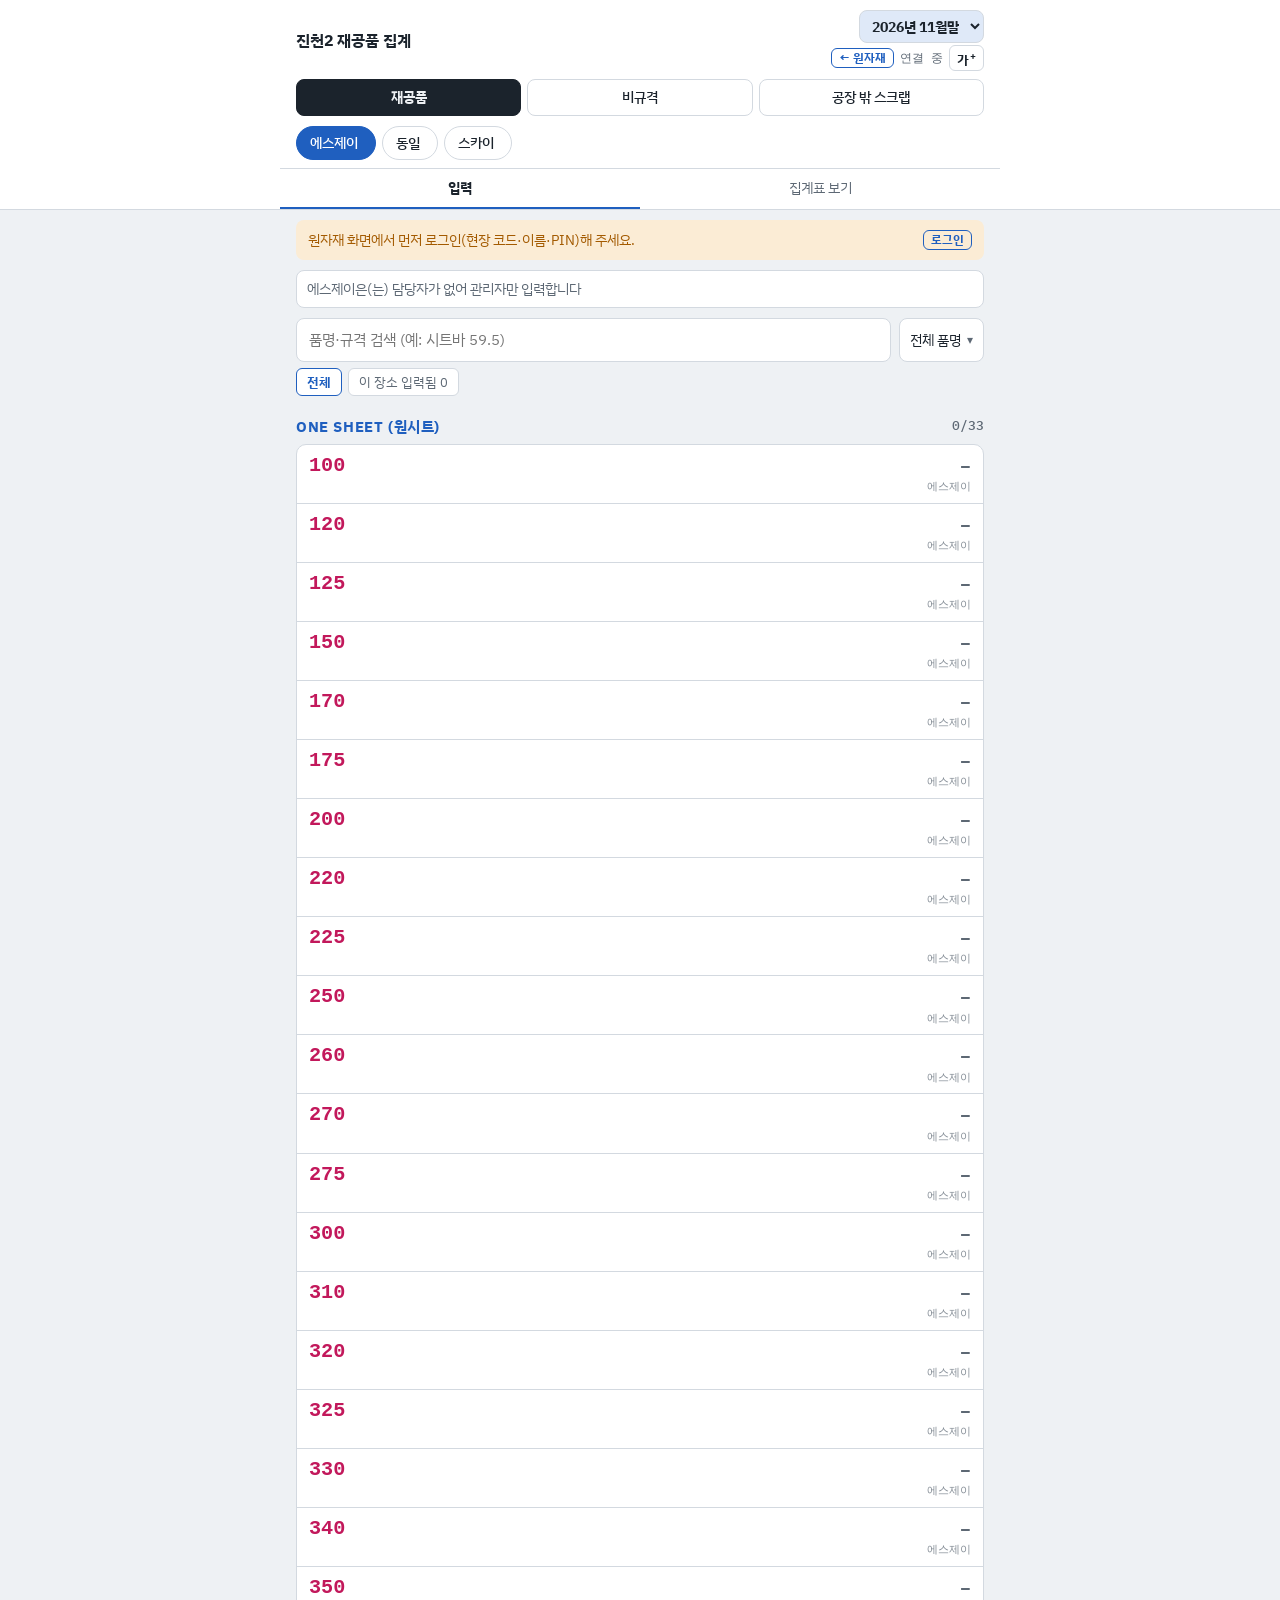
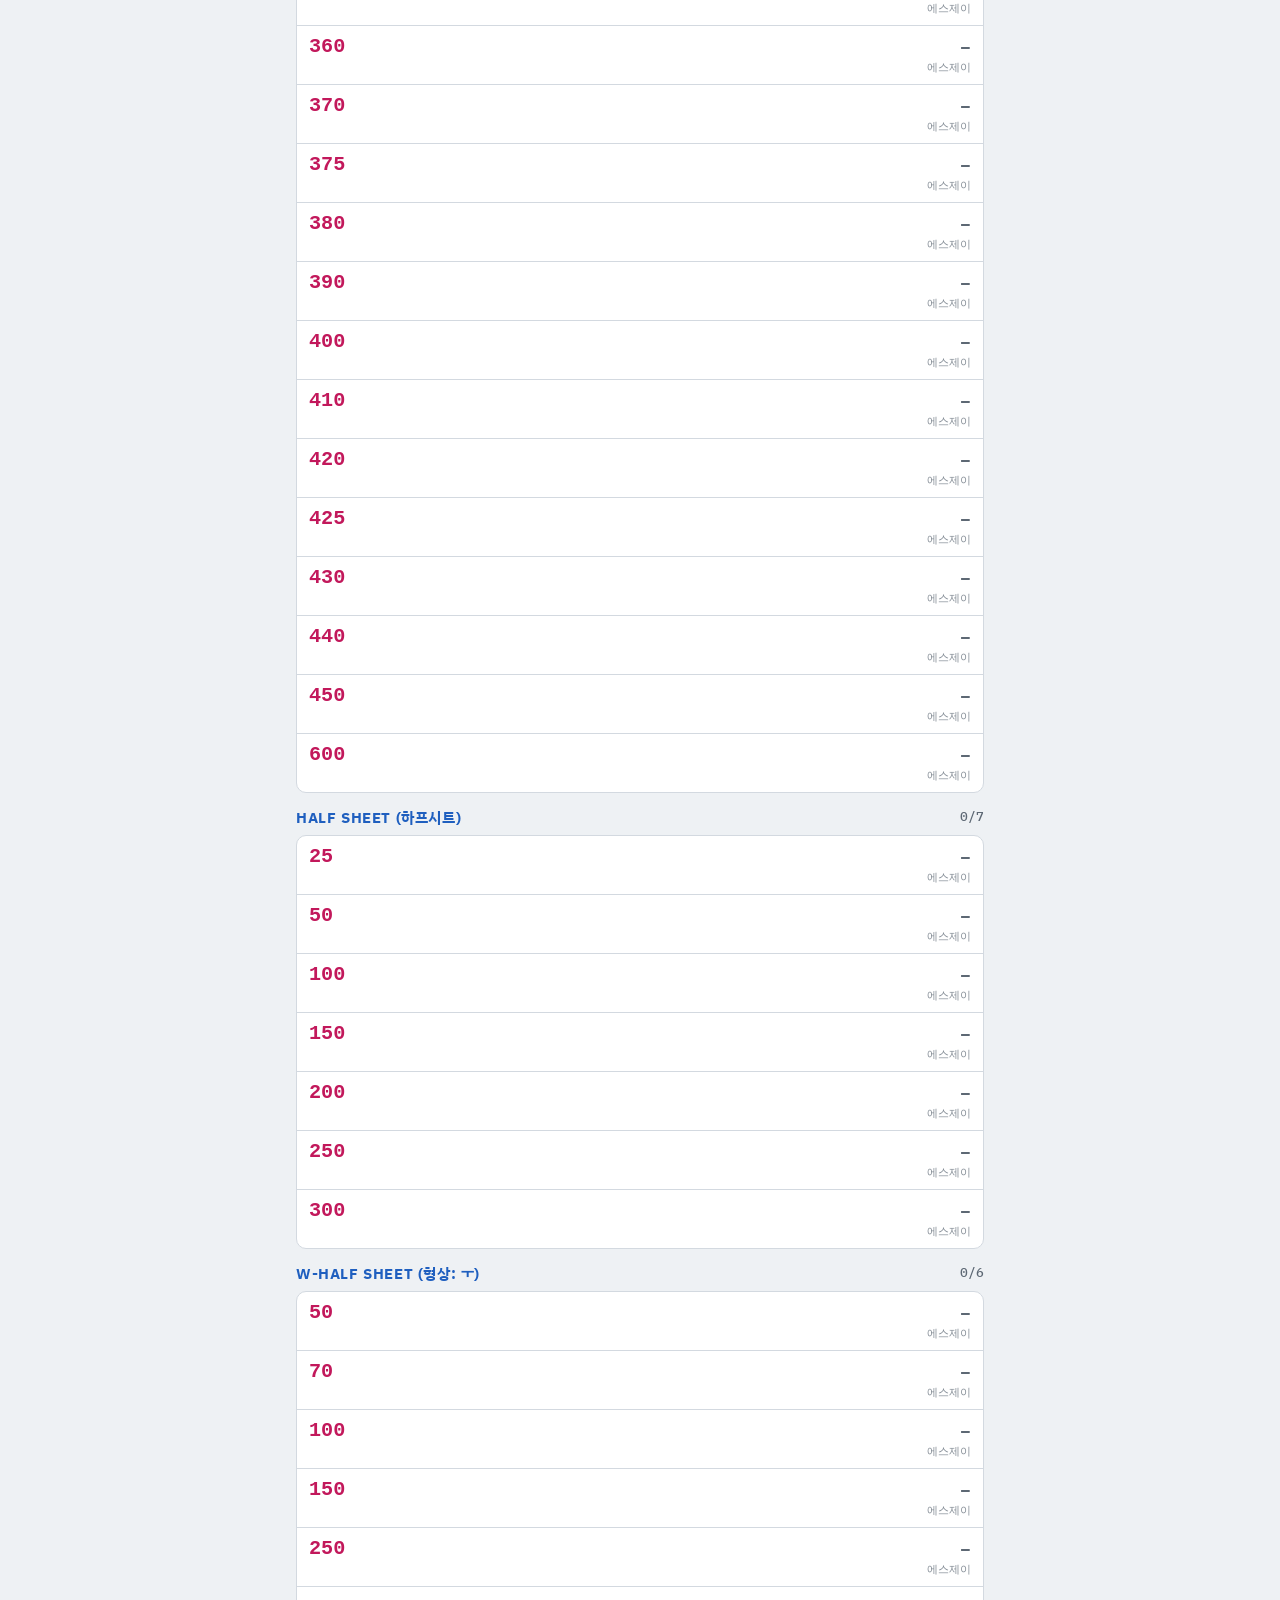
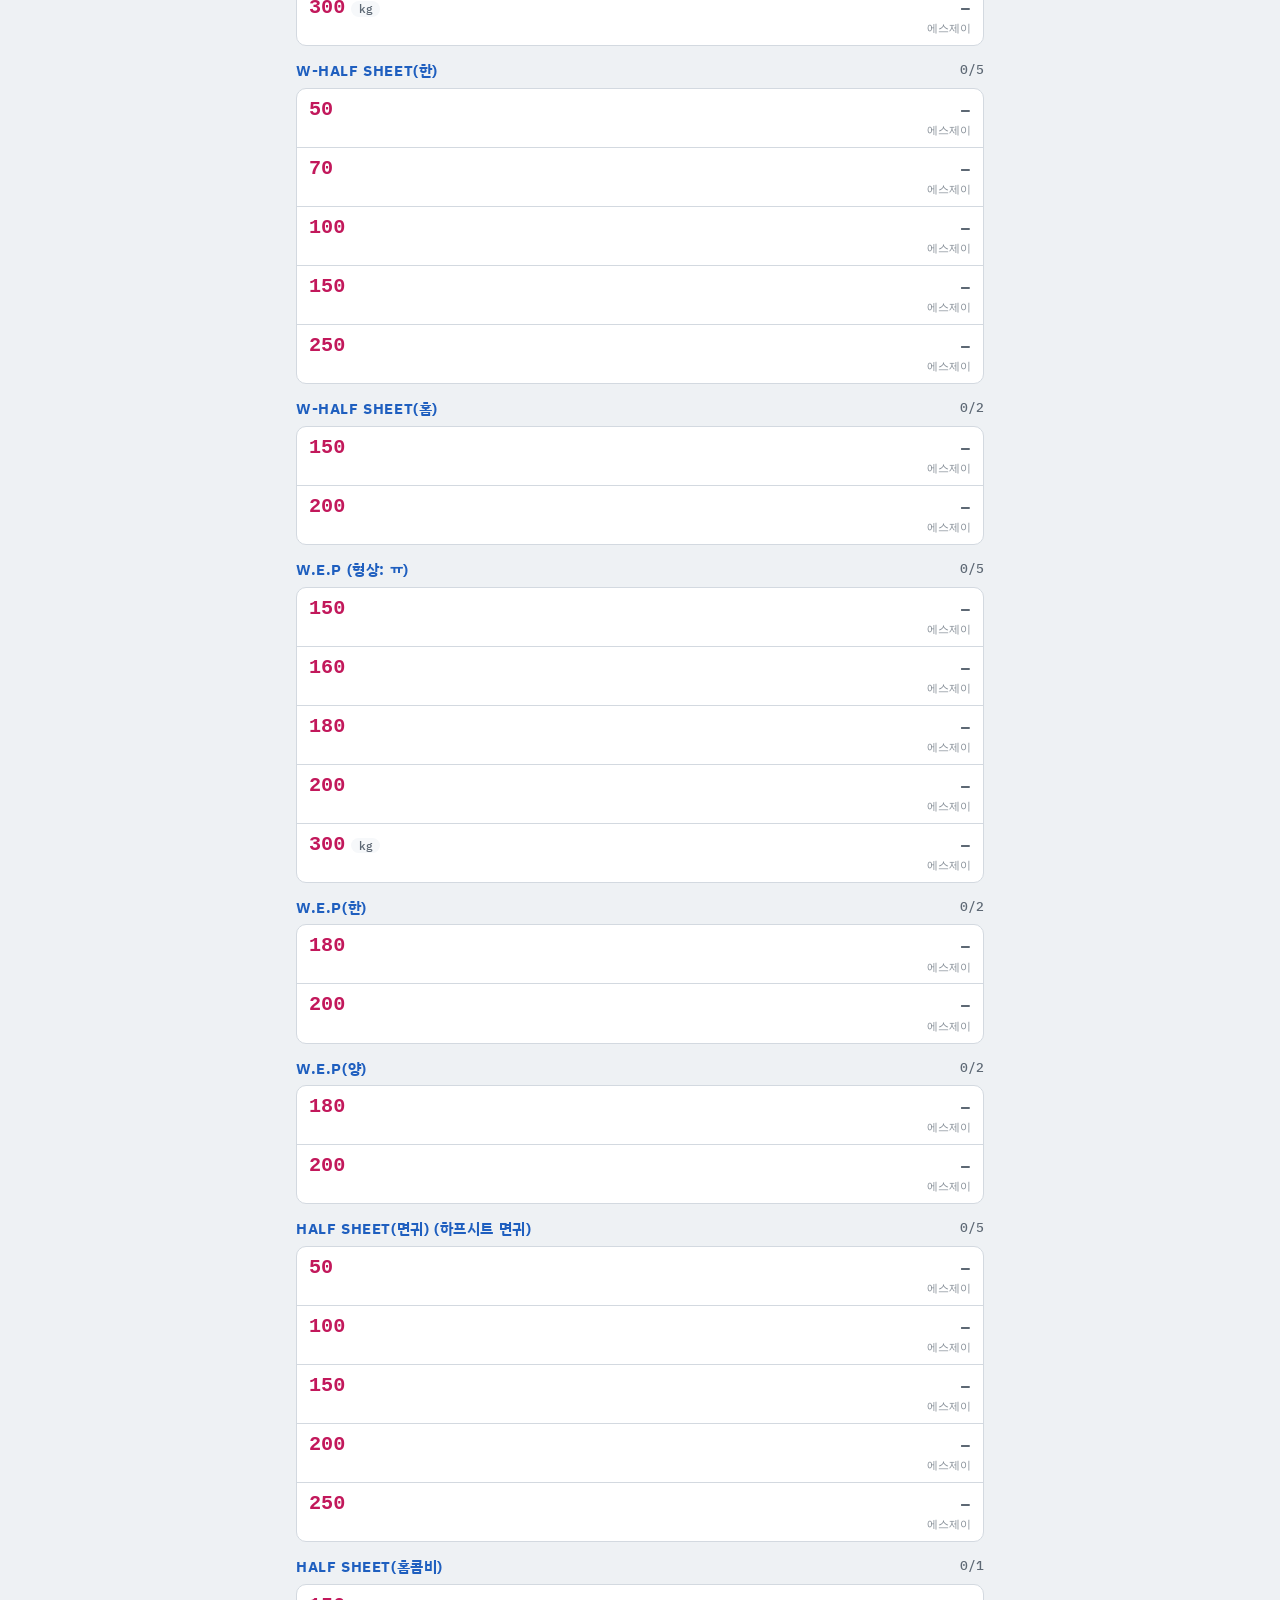
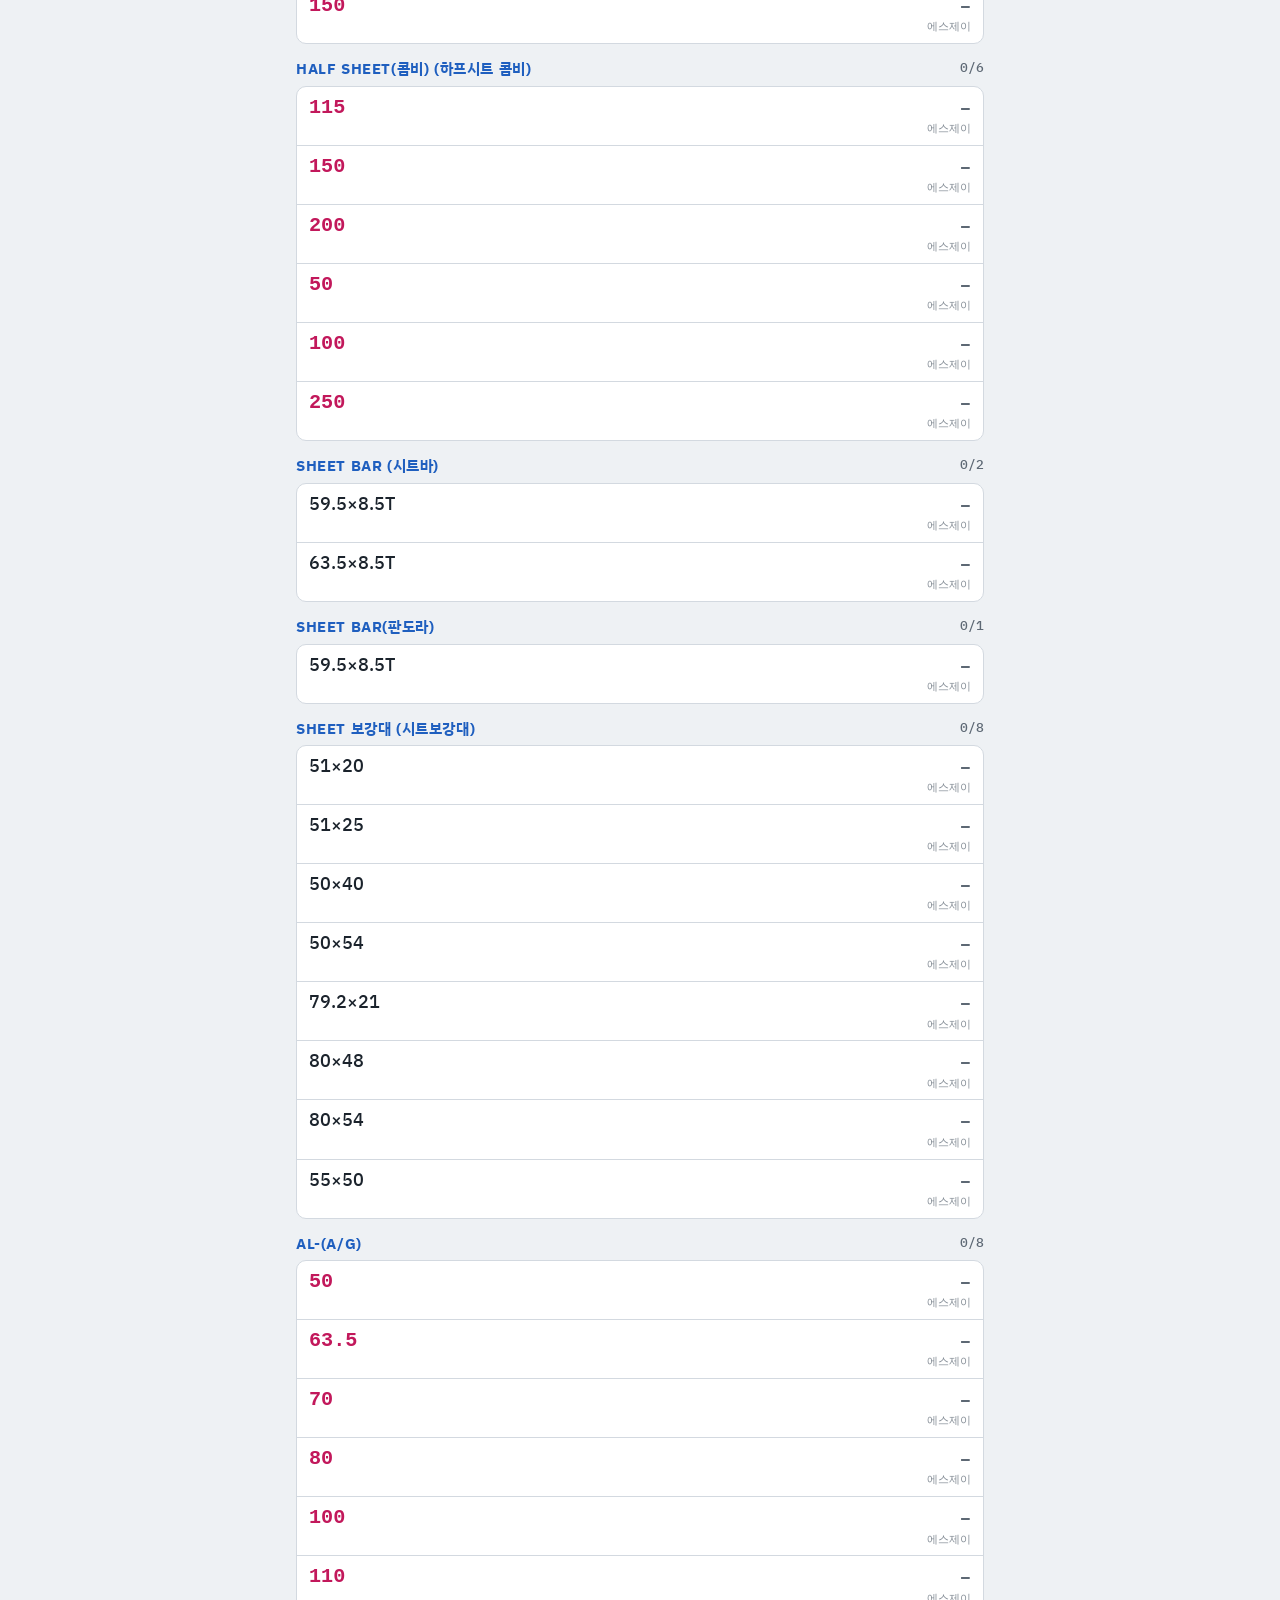
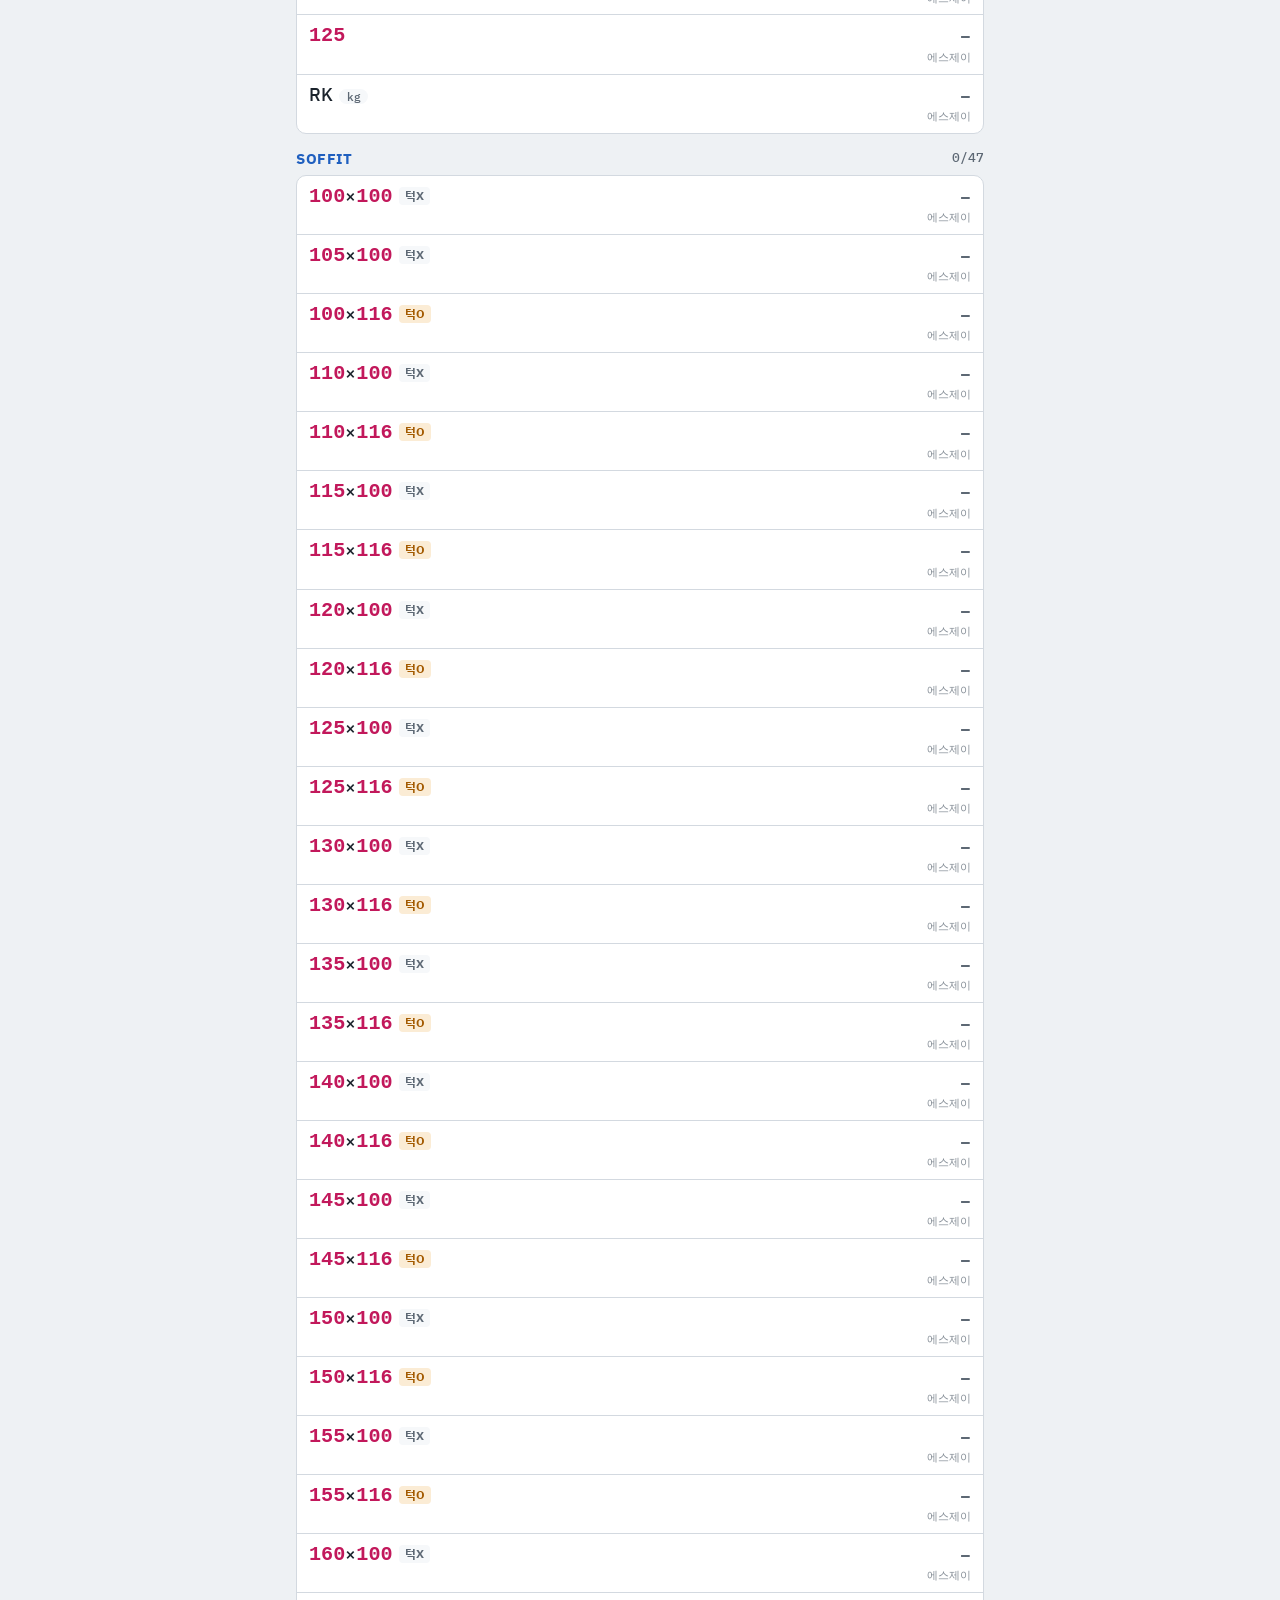
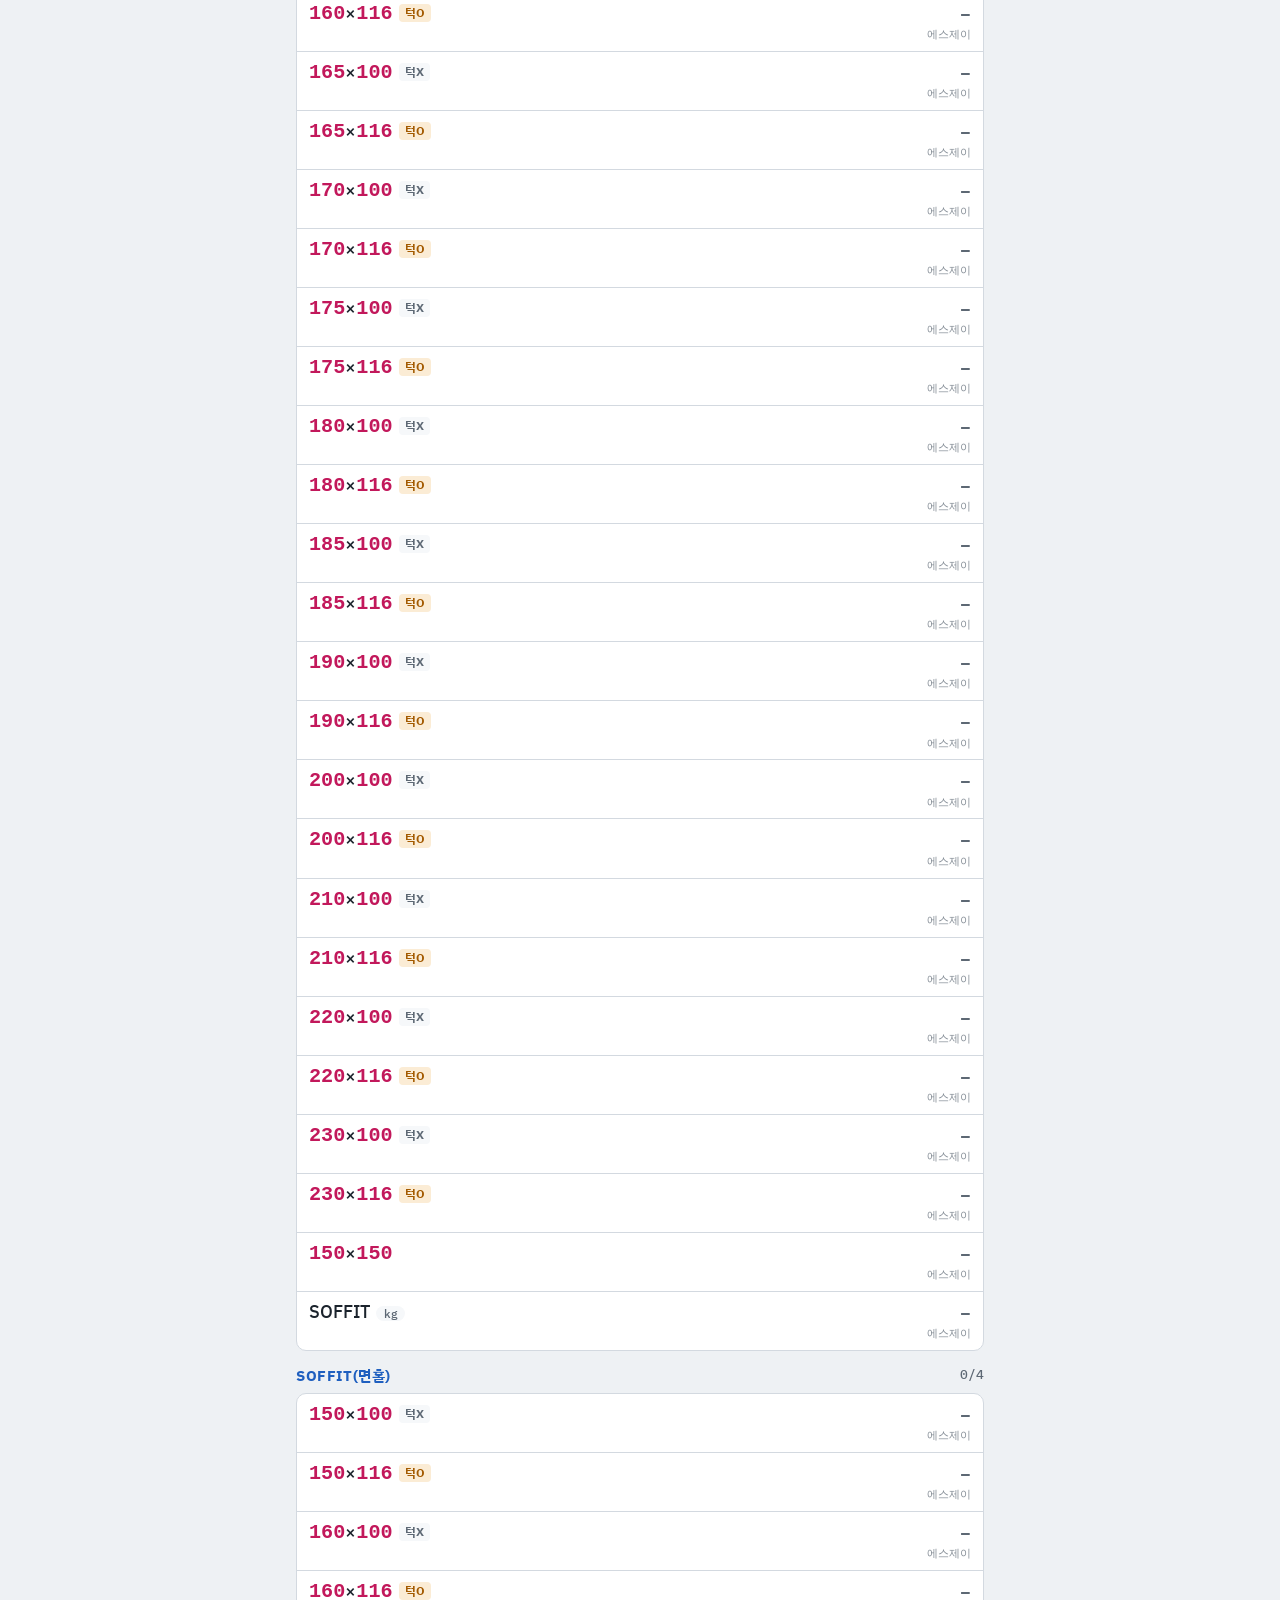
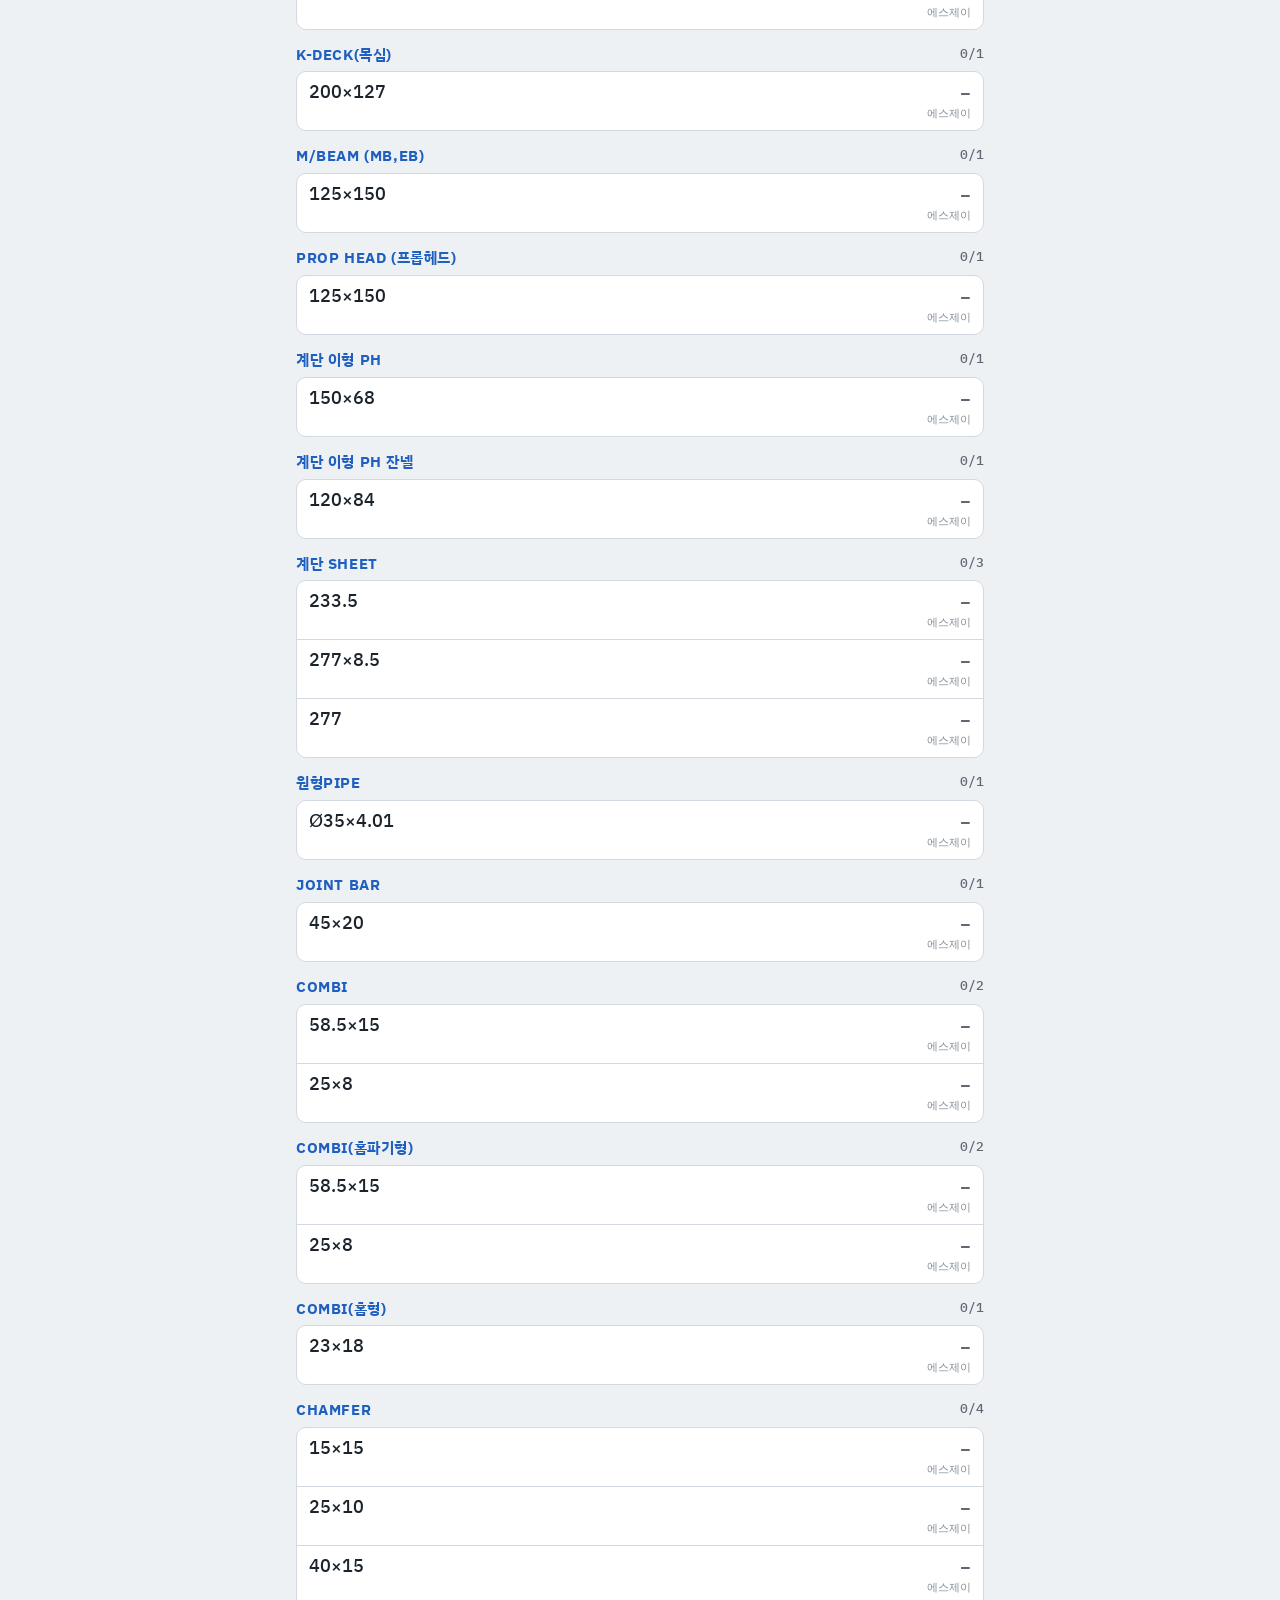
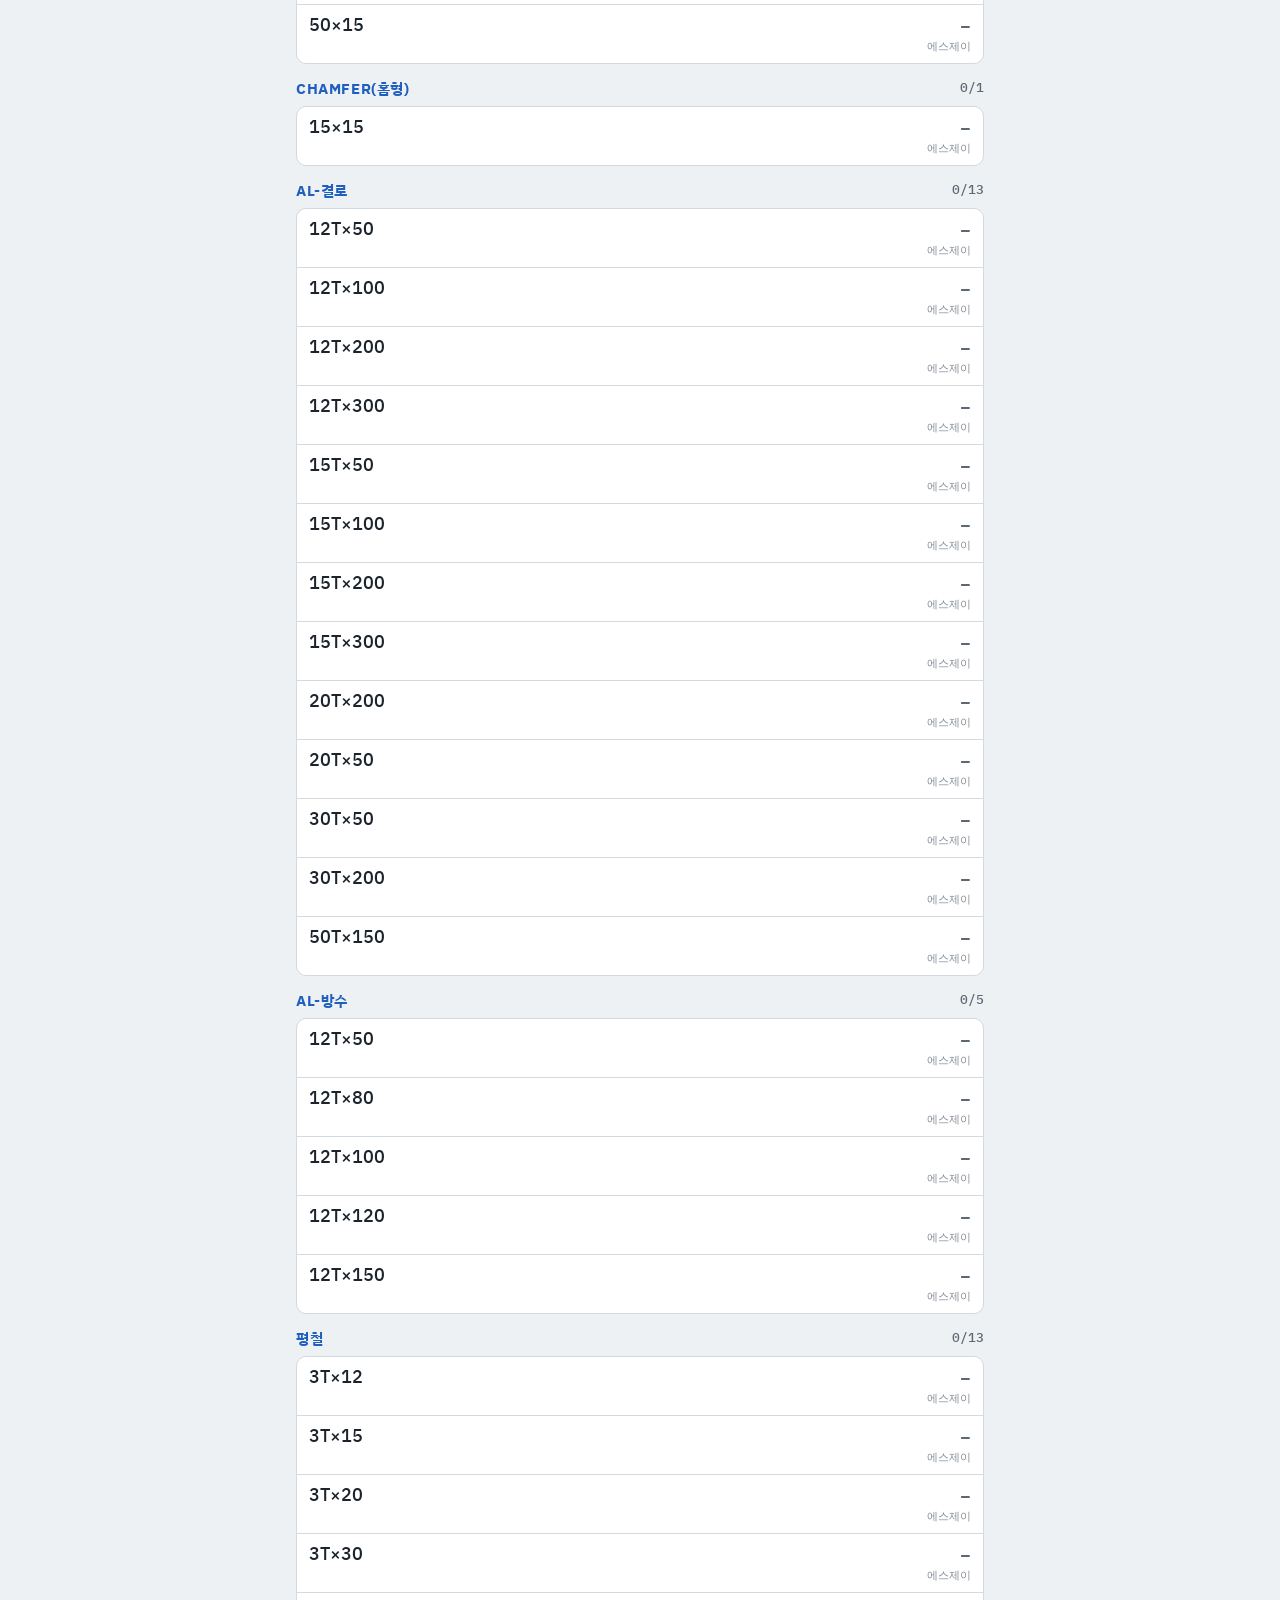
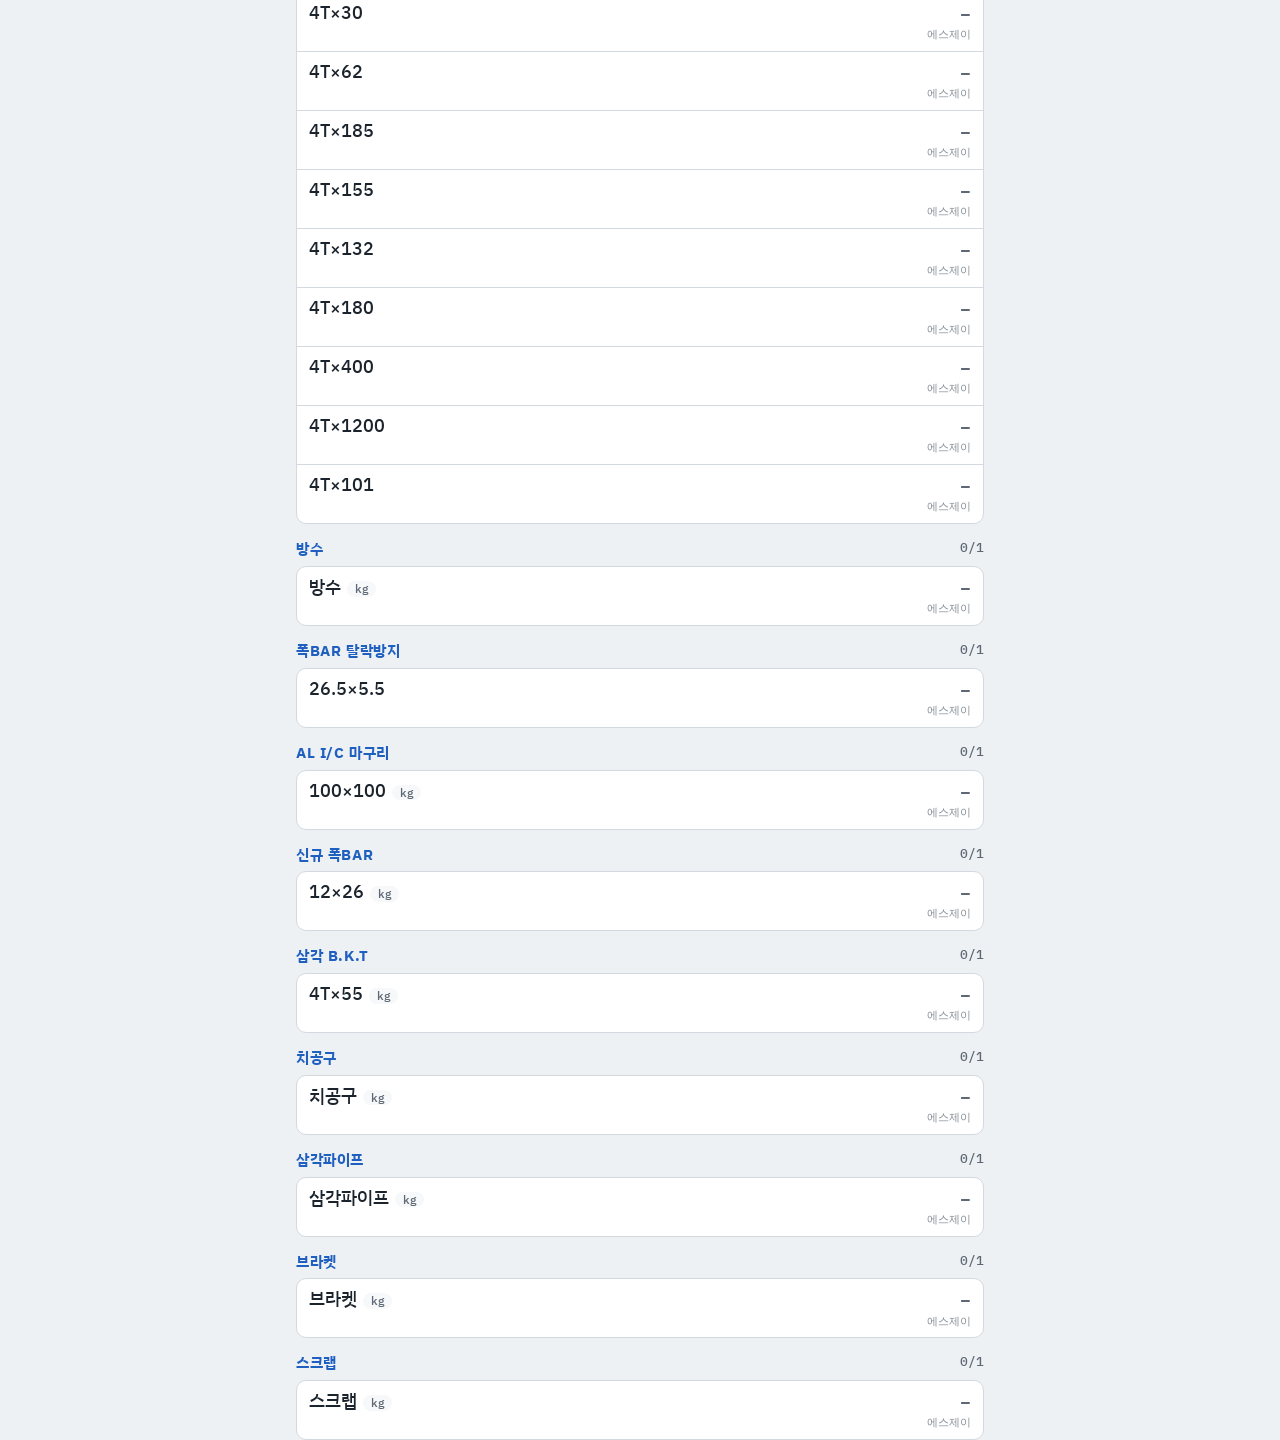
==== commit 956c43bc: "Add files via upload" ====
--- a/wip.html
+++ b/wip.html
@@ -41,6 +41,9 @@
 .erow .v { font-family: var(--font-num); font-weight: 600; text-align: right }
 .erow .w { color: var(--muted); font-size: 12px; grid-column: 1 }
 .erow .acts button { border: 1px solid var(--danger); color: var(--danger); background: none; border-radius: 6px; padding: 2px 8px; font-size: 12.5px }
+.erow .acts { display: flex; gap: 6px }
+.erow .acts button.editb { border-color: var(--line); color: var(--fg) }
+.erow .w .tag { font-weight: 500 }
 .erow.del { opacity: .5 }
 .erow.del .v, .erow.del .t { text-decoration: line-through }
 .erow.pend .v::after { content: " ·보내는 중"; font-family: var(--font-body); font-size: 11px; color: var(--warn); font-weight: 500 }
@@ -94,6 +97,7 @@
 <div id="visRoot"></div>
 <div id="toastRoot"></div>
 <script src="config.js"></script>
+<script src="print.js"></script>
 <script src="wip.js"></script>
 </body>
 </html>
--- a/app.css
+++ b/app.css
@@ -285,3 +285,28 @@
 .logsum { color: var(--muted); font-size: 12.5px; font-family: var(--font-num); text-align: right }
 /* 원자재 ↔ 재공품 화면 이동 */
 .formlink { white-space: nowrap; font-size: 12px; font-weight: 700; color: var(--accent); text-decoration: none; border: 1px solid var(--accent); border-radius: 6px; padding: 0 7px; line-height: 18px }
+/* 키패드 길게 누를 때 폰 메뉴·글자 선택이 뜨지 않게 */
+.k { -webkit-touch-callout: none }
+/* 가독성 (2026-11-25): 품목명 크게, 수량 크게, 줄 여백 줄임, 품목군 제목 크게
+   시트류는 폭(b.key)만 진하게·파랗게, 두께·길이(.dim)는 흐리게. SOFFIT 은 높이·턱 숫자 진하게 + 턱 표시 */
+.item { padding: 8px 12px }
+.item .spec { font-size: 18px; font-weight: 500; line-height: 1.3 }
+.item .spec .len { font-weight: 500 }
+.spec .dim, .spechead .dim { color: var(--muted); font-weight: 400; font-size: .82em }
+.spec b.key, .spechead b.key { font-family: var(--font-num); font-weight: 700; color: var(--hl); font-size: 1.12em }
+/* 강조 숫자 색: 자주 (2026-11-25 사용자 선택). 어두운 화면에서는 밝은 자주 */
+:root { --hl: #c2185b }
+@media (prefers-color-scheme: dark) { :root:not([data-theme="light"]) { --hl: #f06292 } }
+:root[data-theme="dark"] { --hl: #f06292 }
+.tukt { display: inline-block; margin-left: 6px; padding: 0 6px; border-radius: 4px; font-family: var(--font-body); font-size: 12px; font-weight: 700; line-height: 18px; vertical-align: 2px }
+.tukt.yes { background: var(--warn-soft); color: var(--warn) }
+.tukt.no { background: var(--key); color: var(--muted) }
+.item .qty { font-size: 18px }
+.item .qty small { font-size: 11px; font-weight: 400; opacity: .75 }
+.grp { font-size: 15px; padding: 14px 0 6px }
+/* 반기 조사 구역(TAG NO.) 칸 (6·12월) */
+.zonebox { display: grid; grid-template-columns: auto 1fr; align-items: center; gap: 10px; margin-top: 8px; border: 1px solid var(--hl); border-radius: 8px; padding: 6px 10px; background: var(--surface) }
+.zonebox label { font-weight: 700; font-size: 14px; color: var(--hl); display: flex; flex-direction: column; line-height: 1.2 }
+.zonebox label small { font-weight: 400; font-size: 11px; color: var(--muted) }
+.zonebox input { width: 100%; border: 1px solid var(--line); background: var(--bg); color: var(--fg); border-radius: 6px; padding: 8px 10px; font: inherit; font-size: 17px; font-family: var(--font-num) }
+.ztag { color: var(--hl); font-family: var(--font-body); font-size: 12px }
